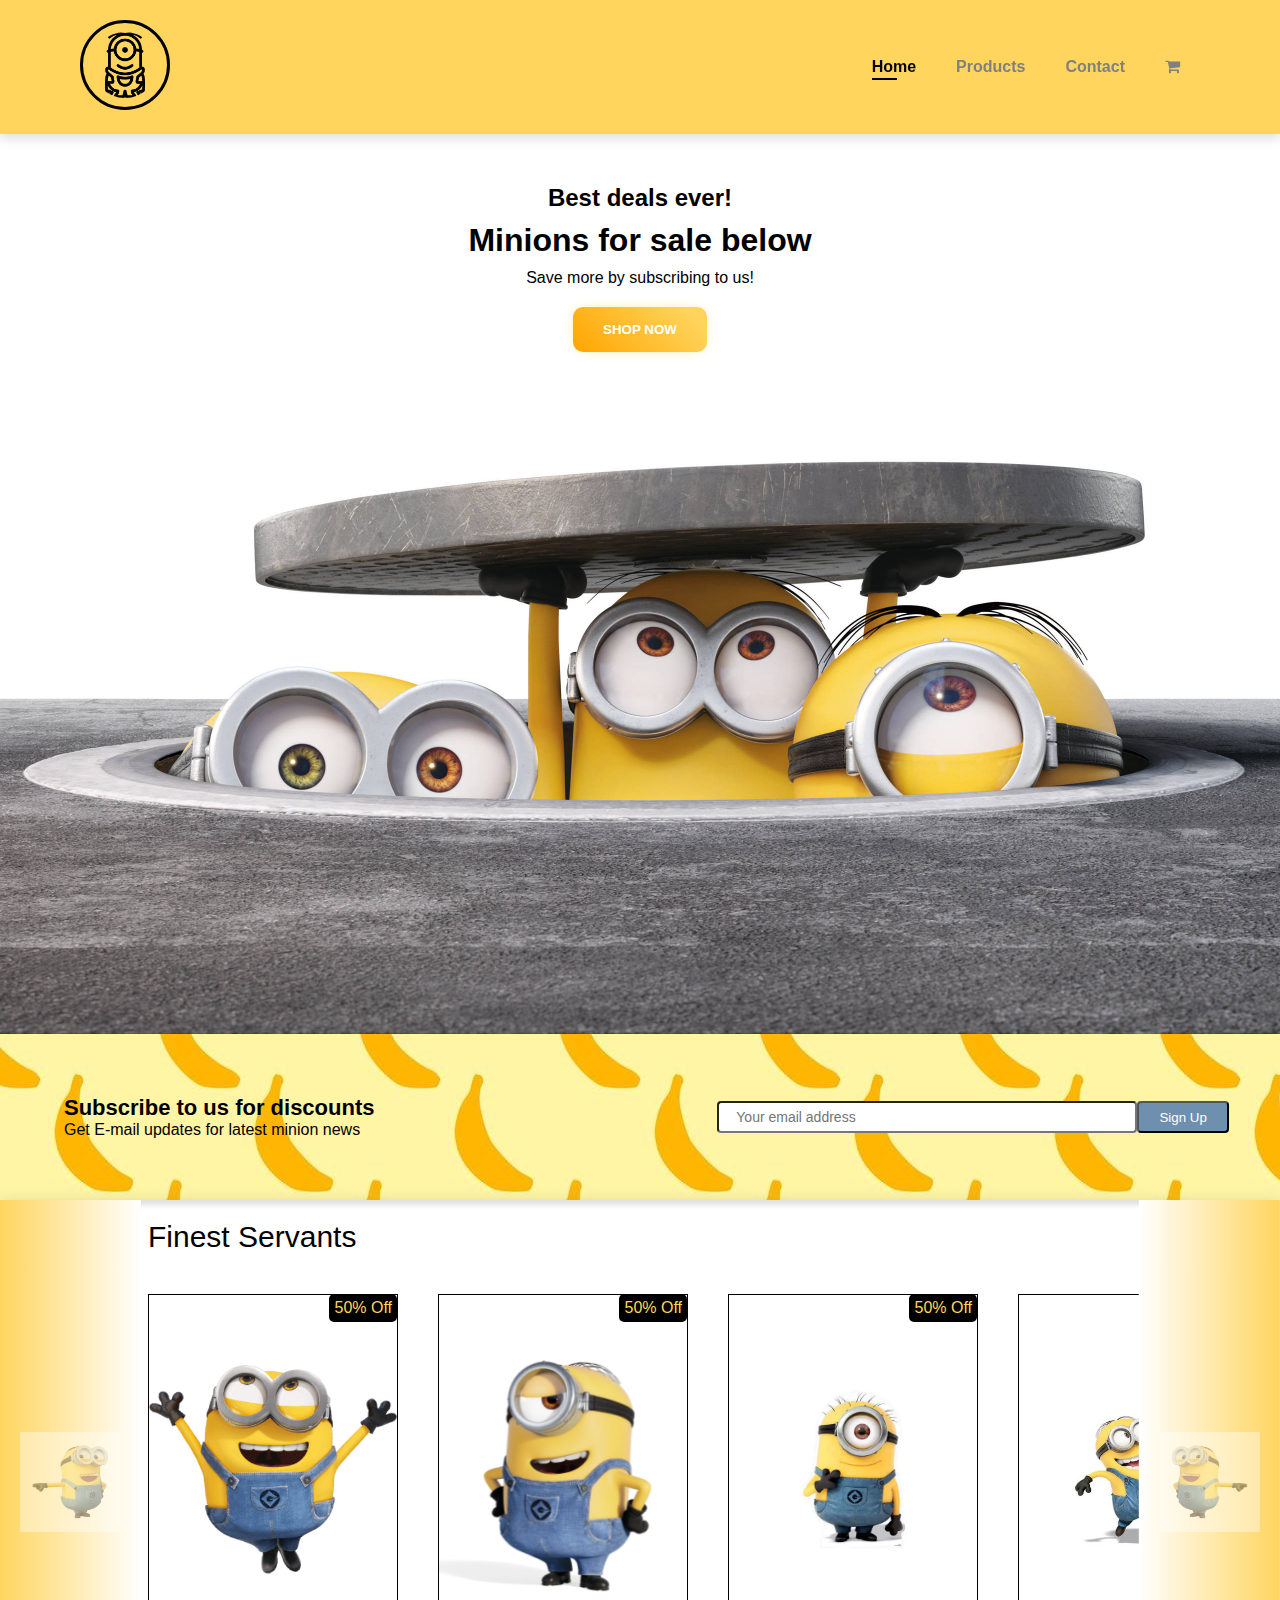
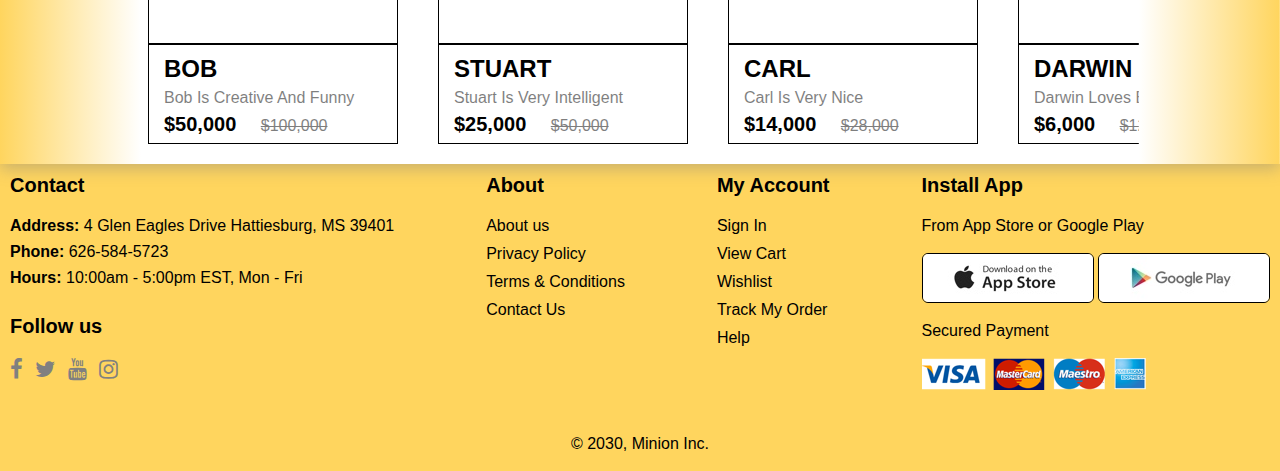
==== index.html @ 0af652bc "add files" ====
<!DOCTYPE html>
<html lang="en">
<head>
    <meta charset="UTF-8">
    <meta http-equiv="X-UA-Compatible" content="IE=edge">
    <meta name="viewport" content="width=device-width, initial-scale=1.0">
    <title>Ecommerce</title>
    <link href="style.css" rel="stylesheet"></link>
    <link rel="stylesheet" href="https://cdnjs.cloudflare.com/ajax/libs/font-awesome/4.7.0/css/font-awesome.min.css">
</head>
<body>
    <header id="header">
        <a href="index.html"><img src="images/logo.png" class="logo" alt="minion logo"></a>
        <nav>
            <ul id="navbar">
                <li><a class="active" href="index.html">Home</a></li>
                <li><a href="products.html">Products</a></li>
                <li><a href="contact.html">Contact</a></li>
                <li id="lg-bag"><a href="cart.html"><i class="fa fa-shopping-cart"></i></a></li>
                <a href="#" id="close"><i class="fa fa-times"></i></a>
            </ul>
        </nav>
        <div id="mobile">
            <a href="cart.html"><i class="fa fa-shopping-cart"></i></a>
            <i id="bar" class="fa fa-outdent"></i>
        </div>
    </header>
    <main id="hero">
        <h2>Best deals ever!</h2>
        <h1>Minions for sale below</h1>
        <p>Save more by subscribing to us!</p>
        <form action="products.html"><button class="Shop" role="button">Shop Now</button></form>
    </main>
    <section id="subscribe">
        <article class="subtext">
            <h4>Subscribe to us for discounts</h4>
            <p>Get E-mail updates for latest minion news</p>
        </article>
        <div class="form">
            <input type="text" placeholder="Your email address">
            <button class="signup">Sign Up</button>
        </div>
    </section>
    <section id="slider">
        <h2 class="product-category">Finest Servants</h2>
        <button class="pre-btn"><img src="images/characters/minion-Point.jpeg" alt="minion pointing"></button>
        <button class="nxt-btn"><img src="images/characters/minion-Point.jpeg" alt="minion pointing"></button>
        <div class="product-container">
            <div class="product-card">
                <div class="product-image">
                    <span class="discount-tag">50% off</span>
                    <img src="images/characters/Bob.webp" class="product-pic" alt="bob">
                    <button class="card-btn">add to cart</button>
                </div>
                <div class="product-info">
                    <h2 class="product-brand">Bob</h2>
                    <p class="product-description">Bob is creative and funny</p>
                    <span class="price">$50,000</span>
                    <span class="actual-price">$100,000</span>
                </div>
            </div>
            <div class="product-card">
                <div class="product-image">
                    <span class="discount-tag">50% off</span>
                    <img src="images/characters/stuart.webp" class="product-pic" alt="stuart">
                    <button class="card-btn">add to cart</button>
                </div>
                <div class="product-info">
                    <h2 class="product-brand">Stuart</h2>
                    <p class="product-description">Stuart is very intelligent</p>
                    <span class="price">$25,000</span>
                    <span class="actual-price">$50,000</span>
                </div>
            </div>
            <div class="product-card">
                <div class="product-image">
                    <span class="discount-tag">50% off</span>
                    <img src="images/characters/carl.webp" class="product-pic" alt="carl">
                    <button class="card-btn">add to cart</button>
                </div>
                <div class="product-info">
                    <h2 class="product-brand">Carl</h2>
                    <p class="product-description">Carl is very nice</p>
                    <span class="price">$14,000</span>
                    <span class="actual-price">$28,000</span>
                </div>
            </div>
            <div class="product-card">
                <div class="product-image">
                    <span class="discount-tag">50% off</span>
                    <img src="images/characters/Darwin.webp" class="product-pic" alt="darwin">
                    <button class="card-btn">add to cart</button>
                </div>
                <div class="product-info">
                    <h2 class="product-brand">Darwin</h2>
                    <p class="product-description">Darwin loves bananas</p>
                    <span class="price">$6,000</span>
                    <span class="actual-price">$12,000</span>
                </div>
            </div>
            <div class="product-card">
                <div class="product-image">
                    <span class="discount-tag">50% off</span>
                    <img src="images/characters/Dave.webp" class="product-pic" alt="dave">
                    <button class="card-btn">add to cart</button>
                </div>
                <div class="product-info">
                    <h2 class="product-brand">Dave</h2>
                    <p class="product-description">Dave gets the ladies</p>
                    <span class="price">$2,000</span>
                    <span class="actual-price">$4,000</span>
                </div>
            </div>
            <div class="product-card">
                <div class="product-image">
                    <span class="discount-tag">50% off</span>
                    <img src="images/characters/Jerry.webq.webp" class="product-pic" alt="jerry">
                    <button class="card-btn">add to cart</button>
                </div>
                <div class="product-info">
                    <h2 class="product-brand">Jerry</h2>
                    <p class="product-description">Jerry is reliable</p>
                    <span class="price">$12,000</span>
                    <span class="actual-price">$24,000</span>
                </div>
            </div>
            <div class="product-card">
                <div class="product-image">
                    <span class="discount-tag">50% off</span>
                    <img src="images/characters/John.webp" class="product-pic" alt="john">
                    <button class="card-btn">add to cart</button>
                </div>
                <div class="product-info">
                    <h2 class="product-brand">John</h2>
                    <p class="product-description">best refferee</p>
                    <span class="price">$15,000</span>
                    <span class="actual-price">$30,000</span>
                </div>
            </div>
            <div class="product-card">
                <div class="product-image">
                    <span class="discount-tag">50% off</span>
                    <img src="images/characters/Kevin.webp" class="product-pic" alt="kevin">
                    <button class="card-btn">add to cart</button>
                </div>
                <div class="product-info">
                    <h2 class="product-brand">Kevin</h2>
                    <p class="product-description">the strongest minion</p>
                    <span class="price">$30,000</span>
                    <span class="actual-price">$60,000</span>
                </div>
            </div>
            <div class="product-card">
                <div class="product-image">
                    <span class="discount-tag">50% off</span>
                    <img src="images/characters/Paul.webp" class="product-pic" alt="paul">
                    <button class="card-btn">add to cart</button>
                </div>
                <div class="product-info">
                    <h2 class="product-brand">Paul</h2>
                    <p class="product-description">Paul makes weapons</p>
                    <span class="price">$400,000</span>
                    <span class="actual-price">$800,000</span>
                </div>
            </div>
        </div>
    </section>   
    <footer>
        <article class="col">
            <h4>Contact</h4>
            <p><strong>Address:</strong> 4 Glen Eagles Drive Hattiesburg, MS 39401</p>
            <p><strong>Phone:</strong> 626-584-5723</p>
            <p><strong>Hours:</strong> 10:00am - 5:00pm EST, Mon - Fri</p>
            <div class="follow">
                <h4>Follow us</h4>
                <div class="icon">
                    <a href="https://www.facebook.com" class="fa fa-facebook"></a>
                    <a href="https://twitter.com/" class="fa fa-twitter"></a>
                    <a href="https://www.youtube.com/watch?v=dQw4w9WgXcQ" class="fa fa-youtube"></a>
                    <a href="https://www.instagram.com/" class="fa fa-instagram"></a>
                </div>
            </div>
        </article>
        <article class="col">
            <h4>About</h4>
            <a href="#">About us</a>
            <a href="#">Privacy Policy</a>
            <a href="#">Terms & Conditions</a>
            <a href="#">Contact Us</a>
        </article>
        <article class="col">
            <h4>My Account</h4>
            <a href="#">Sign In</a>
            <a href="#">View Cart</a>
            <a href="#">Wishlist</a>
            <a href="#">Track My Order</a>
            <a href="#">Help</a>
        </article>
        <article class="col install">
            <h4>Install App</h4>
            <p>From App Store or Google Play</p>
            <div class="row">
                <img src="images/pay/app.jpg" alt="app">
                <img src="images/pay/play.jpg" alt="play">
            </div>
            <p>Secured Payment</p>
            <img src="images/pay/pay.png" alt="payments">
        </article>
        <artcle class="copyright">
            <p>© 2030, Minion Inc. </p>
        </artcle>
    </footer>
    <script src="app.js"></script>
</body>
</html>
---- style.css ----
*{
    margin: 0;
    padding: 0;
    box-sizing: border-box;
    font-family: sans-serif;
}

/* header start */
#header {
    display: flex; /* changes the links*/
    align-items: center;
    justify-content: space-between; /*put the links to the right side*/
    padding: 20px 80px;
    background: #FFD55E; 
    box-shadow: 0 5px 10px rgba(128, 128, 128, 0.234);
/*next four lines would keep the nav bar on top always*/
    z-index: 999;
    position: sticky;
    top: 0;
    left: 0;
}

#navbar {
    display: flex; /*changed the links to go horizontal instead of veritcle*/
    align-items: center;
    justify-content: center;
}
#navbar li {
    list-style: none; /*removes the dots for the list*/
    padding: 0 20px;
    position: relative;
}
#navbar li a {
    text-decoration: none; /*removes the underline*/
    font-size: 16px;
    font-weight: 600; /*changes the thickness*/
    color: gray; /*change the color of links to black*/
    transition: 0.3s ease; /* when hovering the links, a short transition ahppens*/
}
#navbar li a:hover,
#navbar li a.active {
    color: black;
}

/*the line under the links*/
#navbar li a.active::after,
#navbar li a:hover::after { /*creating this would give the hover for other links*/
    content: "";
    width: 30%; /*gives the line the width*/
    background: black;
    height: 2px; 
    bottom: -4px; /* moves the underline below the link*/
    left: 20px; /*moves the underline left to right deoending on px*/
    position: absolute;
}

#mobile{ /*this is for the responsive icons to disappear*/
    display: none;
    align-items: center;
}

#close { /*have the x mark*/
    display: none;
}

.logo {
    width: 10vh;
    height: 10vh;
    border: 3px solid black;
    padding: 1vh;
    border-radius: 50%;

}


/*home Page*/
#hero {
    background-image: url("../images/backgrounds/manholeMinion.jpg");
    height: 100vh;
    width: 100%;
    background-size: cover;
    background-position: center;
    display: flex;
    flex-direction: column;
    align-items: center; /*changes the length of the words*/
}

#hero h2{
    padding: 50px 0 10px 0;
}
#hero h1{
    padding: 0 0 10px 0;
}
#hero p{
    padding: 0 0 10px 0;
}

/*button on home page*/
.Shop {
    margin: 10px;
    padding: 15px 30px; /*changes the size of button*/
    text-align: center;
    text-transform: uppercase;
    transition: 0.5s;
    background-size: 200%;
    color: white; /*text color*/
    border-radius: 10px; /*changes the corners of button*/
    display: block;
    border: 1px;
    font-weight: 900;
    box-shadow: 0px 0px 14px -5px #FFD55E;/*creates a shadow around the button*/
    background-image: linear-gradient(45deg, orange 0%, #FFD55E 51%,orange 100%); /*have it to go to 45 degrees and have 3 different colors considering their position*/
    cursor: pointer;
    user-select: none;
    -webkit-user-select: none;
    touch-action: manipulation; /*Enables zoom interactions*/

}
.Shop:hover{
    background-position: right center;/*changes the direction*/
    color: #fff;
    text-decoration: none;
}
.Shop:active{
    transform: scale(0.95); /*changes the size when clicked*/
}

/*slider*/

#slider{ /*creates space around the section*/
position: relative;
overflow: hidden;
padding: 20px;
box-shadow: 0 5px 15px rgba(128, 128, 128, 0.417);

}

.product-category{ /*Best selling*/
    padding: 0 10vw;
    font-size: 30px;
    font-weight: 500;
    margin-bottom: 40px;
    text-transform: capitalize;
}

.product-container{ /*the container for the cards*/
    padding: 0 10vw;
    display: flex;
    overflow-x: auto;
    scroll-behavior: smooth;
}

.product-container::-webkit-scrollbar {
    display: none; /*this is the scroll bar that scrolls through the containers*/

}

.product-card{
    flex: 0 0 auto; /*gave a flex box to give images their size*/
    width: 250px;
    height: 450px;
    margin-right: 40px; /*adds space between cards*/
}

.product-image{
    position: relative;
    overflow: hidden;
    height: 350px;
    width: 100%;
}


.product-pic{ /*this is the picture inside the card*/
    width: 100%;
    height: 100%;
    object-fit: contain;
    border: 1px solid black;
}


.discount-tag{
    position: absolute;
    background: black;
    padding: 5px;
    border-radius: 5px;
    color: #FFD55E;
    right: 1px;
    text-transform: capitalize;
}

.card-btn {  /*add to wishlist button*/
    position: absolute;
    bottom: 10px;
    left: 50%;
    transform: translateX(-50%); /*merges to the left*/
    padding: 10px; /*adds space to the button*/
    width: 90%; /*makes sure that this doesn't fill the card from left to right*/
    text-transform: capitalize;
    border: none; /*this line and the next one deletes the lines from the button*/
    outline: none;
    background-color: grey;
    border-radius: 5px;
    transition: 0.5s;
    cursor: pointer;
    opacity: 0;
}

.product-card:hover .card-btn {
    opacity: 1; /*when hovering the card, the button "add to wishlist" appears*/
}

.card-btn:hover { /*when hovering over the button, it changes color*/
    background: black;
    color: #FFD55E;
}

.product-info { /*the name, description, and price adjustments*/
    width: 100%;
    height: 100px;
    padding-top: 10px;
    padding-left: 15px;/*gives space to the left, which shifts the texts to the right*/
    border: 1px solid black;

}
.product-brand { /*the title of each character*/
    text-transform: uppercase;
}

.product-description { /*the description of each character*/
    width: 100%;
    height: 20px;
    line-height: 20px;
    overflow: hidden;
    opacity: 0.5; /*gives the grey color for the text */
    text-transform: capitalize;
    margin: 5px 0;
}

.price{ /*the price after the discount*/
    font-weight: 900;
    font-size: 20px;
}

.actual-price{ /*the actual price for the character*/
    margin-left: 20px;
    opacity: 0.5;
    text-decoration: line-through; /*gives the line through the text*/
}



.nxt-btn,
.pre-btn{
    border: none;
    width: 11vw;
    height: 100%;
    position: absolute;
    top: 0;
    display: flex;
    justify-content: center;
    align-items: center;
    background: linear-gradient(90deg, #FFD55E 0%, white 100%);
    cursor: pointer;
    z-index: 9;
}

.pre-btn{
    left: 0;
}
.nxt-btn{
    right: 0;
    transform: scaleX(-1);

}

.pre-btn img,
.nxt-btn img{ /* changes the color and size of button images*/
    opacity: 0.4;
    height: 100px;
    width: 100px;
}

.pre-btn:hover img,
.nxt-btn:hover img{ /*when hovering the button, the button appears with color and has a transition*/
    opacity: 1;
    transition: 0.4s;
}

/*Subscribe*/

#subscribe {
    display: flex;
    justify-content: space-between;
    flex-wrap: wrap;
    align-items: center;
    background-image: url("images/backgrounds/banna.jpeg");
    height: 13vw;
    box-shadow: 0 5px 5px rgba(128, 128, 128, 0.234);
}
.subtext{
    margin-left: 5vw;
}
.subtext h4 {
    font-size: 22px;
    font-weight: 700;
    color: black;
}
#subscribe input{
    height: 2rem;
    padding: 0 1.25em;
    font-size: 14px;
    width: 100%;
    border-radius: 4px;
    outline: none;
}
.signup{
    height: 2rem;
    padding: 0 1.50em;
    border-radius: 4px;
    background-color: #6F8FAF;
    color: white;
    white-space: nowrap; /*makes "sign up" into one line*/
}
.form{
    display: flex;
    width: 40%;
    margin-right: 4vw;
}

/*footer*/

footer { /*gives the footer flexbox and space-between*/
    display: flex;
    flex-wrap: wrap;
    justify-content: space-between;
    background-color: #FFD55E;
    padding: 10px;
    
}
footer .col { /*the column in the footer*/
    display: flex;
    flex-direction: column;
    align-items: flex-start;
    margin-bottom: 30px;
}
footer h4 { /*changing the titles of each footer titles*/
    font-size: 20px;
    padding-bottom: 20px;
}
footer p { /*gives space between each information*/
    font-size: 16px;
    margin: 0 0 8px 0;
}
footer a { /* gives space and changes the links*/
    font-size: 16px;
    text-decoration: none;
    color: black;
    margin-bottom: 10px; /*gives space between each link*/
}
footer .follow{ /*gives space above to seperate from the contact*/
    margin-top: 20px;
}
footer .follow a{ /*social media links*/
    color: grey;
    padding-right: 8px; /*gives space between each links*/
    cursor: pointer;
    font-size: 22px;
}
footer .install .row img{ /*gives borders around the app images */
    border: 1px solid black;
    border-radius: 6px;
}
footer .install img{ /*gives space in the install app column*/
    margin: 10px 0 15px 0;
}
footer .col a:hover{ /*when hovering over footer links, it would change it to lightblue*/
    color: #6F8FAF;
}
footer .copyright {
    width: 100%;
    text-align: center;
}
/*-----------------------------------------*/
/*Products Page*/
.products{
    display: grid;
    grid-template-columns: repeat(auto-fit, minmax(350px, auto));
    grid-gap: 50px;
    margin: 50px auto;
    padding: 20px;
}
.product{
    padding: 10px;
    border: 1px solid black;
    border-radius: 10px;
    box-shadow: 0 5px 5px rgba(0, 0, 0, 0.352);
    background-color: #6F8FAF;
}
.products img{
    width: 100%;
    height: 250px;
    display: block;
    border-radius: 5%;
}
.product .title{
    border-bottom: 1px solid black; /*creates a line below the title*/
    text-align: center;
    font-weight: 800;
    padding: 30px 0 20px 0;
}
.product .description{
    text-align: center;
    padding: 0 20px 20px 20px;
}
.product .price{
    text-align: center;
}
.products h4{
    background-color: red;
    top: 15px;
    z-index: 1;
}
/*-------------------------------------*/
/*Contact Page*/
#contact-container{
    position: relative;
    display: flex;
    justify-content: center;
    width: 100%;
    height: 100%;
    padding: 20px 100px;
}
#contact-container::after{
    content: '';
    position: absolute;
    left: 0;
    top: 0;
    width: 100%;
    height: 100%;
    background: url(images/backgrounds/Minions-Despicable-Me-Cute-Yellow-Art-Illustration-ipad-air.jpg);
    background-size: cover;
    z-index: -1;
    filter: blur(3px);
}

.contact-box{
    width: 500px;
    background-color: white;
    position: relative;
    border-radius: 15px;
    box-shadow: 0 0 20px 0 white;
}
.contact-box form{
    margin: 35px;
    flex-wrap: wrap;
    display: flex;
    justify-content: center;
}
.input-field{
    width: 400px;
    height: 40px;
    margin-top: 20px;
    padding-left: 10px;
    padding-right: 10px;
    border-radius: 15px;
    outline: none;
}
.textarea-field{
    height: 150px;
    padding-top: 10px;
}
.contact-button{
    border-radius: 20px;
    padding: 10px;
    margin-top: 18px;
    background-color: red;
    cursor: pointer;
}
.contact-box h4{
    display: flex;
    justify-content: center;
    align-items: center;
    padding-top: 7%;
}
/*-------------------------------------*/
/*MediaQ*/
@media (max-width:820px){
    #navbar { /*creates a nav bar to go to the side*/
        display: flex;
        flex-direction: column;
        align-items: flex-start;
        justify-content: flex-start;
        position: fixed;
        top: 0;
        right: -300px;
        height: 100vh;
        width: 300px;
        background-color: white;
        box-shadow: 0 10px 10px grey;
        padding: 80px 0 0 10px;
        transition: 0.3s;
    }
    #navbar li { /*creates space between the links*/
        margin-bottom: 25px;
    }

    #navbar.active{
        right: 0px;
    }

    #mobile{
        display: flex;
        align-items: center;
    }
    #mobile i{
        color: #1a1a1a;
        font-size: 24px;
        padding-left: 20px;
    }
    #close {
        position: absolute;
        top: 30px;
        left: 30px;
        color: black;
        font-size: 24px;
        display: initial; /*shows the close button when inside a query*/
    }
    #lg-bag {
        display: none;
    }
    #hero {
        height: 70vh;
        padding: 0 80px;
    }
    .product-card { /*changes the width of each card and its smaller*/
        width: 200px;
    }
}
@media (max-width: 477px){
    /*home page*/
    #navbar { /*changes how much space is in the slider for navbar*/
        width: 200px;
    }
    #header {
        padding: 10px 30px; /*creates space in the navbar*/
    }
    #hero {
        padding: 0; /*allows the information in the hero to be centered*/
    }
    #subscribe{
        height: 14vh;
        justify-content: space-around;/*shifts the subscribe infor in the middle*/
    }
    .form{
        width: 60%;
    }
    #subscribe input {
        width: 12rem;
    }
    /*slider*/
    .product-category{
        padding: 0 16vw;
    }
    .pre-btn,
    .nxt-btn{
        width: 70px;
    }
    .pre-btn img,
    .nxt-btn img{
        width: 70px;
    }
    .product-container{
        padding: 0 14vw;
    }
    .product-card{
        margin-right: 10px;
    }
    /*Contact*/
    .contact-box{
        width: 300px;
    }
}
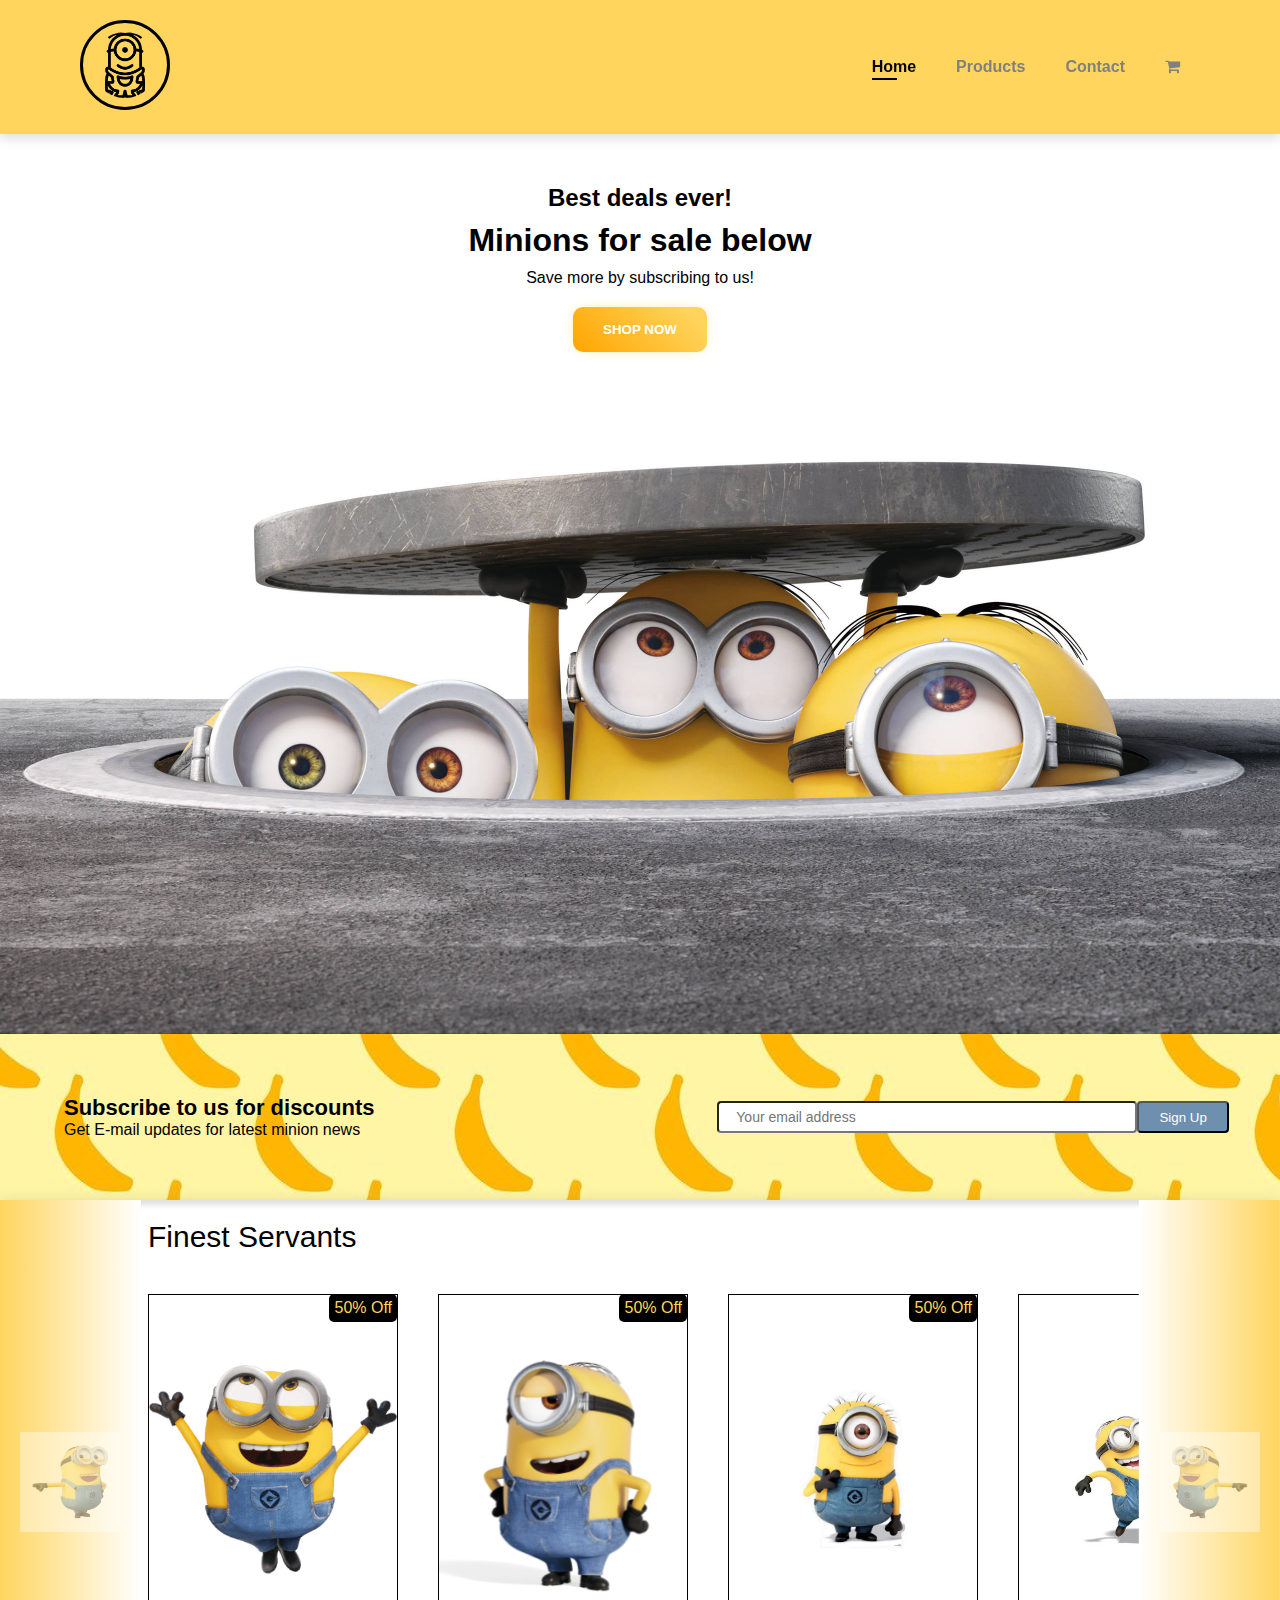
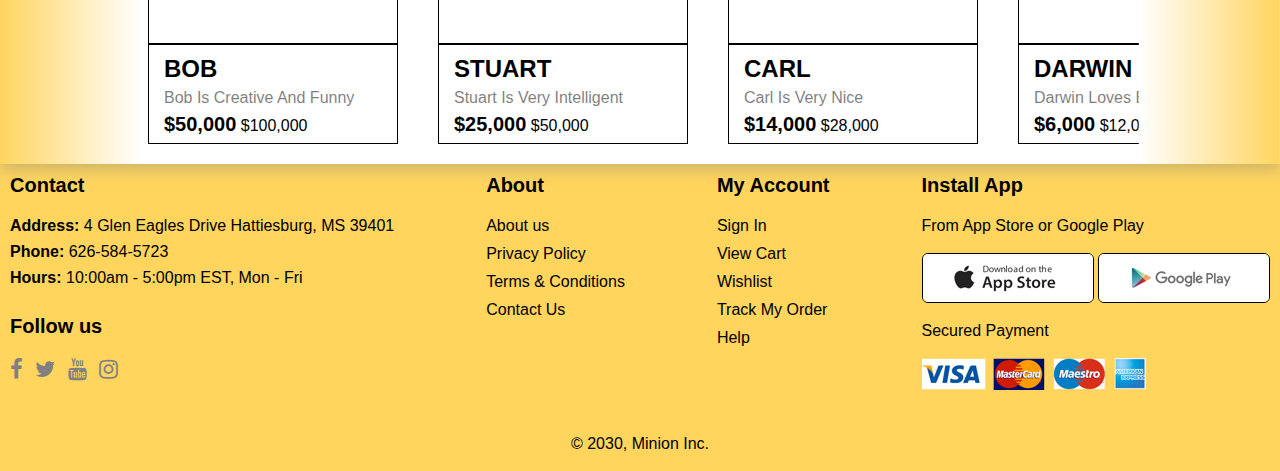
==== commit 86e8d2a2: "fixed partial css" ====
--- a/index.html
+++ b/index.html
@@ -16,14 +16,14 @@
                 <li><a class="active" href="index.html">Home</a></li>
                 <li><a href="products.html">Products</a></li>
                 <li><a href="contact.html">Contact</a></li>
-                <li id="lg-bag"><a href="cart.html"><i class="fa fa-shopping-cart"></i></a></li>
+                <li id="lg-bag"><a href="products.html"><i class="fa fa-shopping-cart"></i></a></li>
                 <a href="#" id="close"><i class="fa fa-times"></i></a>
             </ul>
         </nav>
-        <div id="mobile">
+        <aside id="mobile">
             <a href="cart.html"><i class="fa fa-shopping-cart"></i></a>
             <i id="bar" class="fa fa-outdent"></i>
-        </div>
+        </aside>
     </header>
     <main id="hero">
         <h2>Best deals ever!</h2>
--- a/style.css
+++ b/style.css
@@ -1,486 +1,480 @@
-*{
-    margin: 0;
-    padding: 0;
-    box-sizing: border-box;
-    font-family: sans-serif;
+* {
+  margin: 0;
+  padding: 0;
+  box-sizing: border-box;
+  font-family: sans-serif;
 }
 
 /* header start */
 #header {
-    display: flex; /* changes the links*/
-    align-items: center;
-    justify-content: space-between; /*put the links to the right side*/
-    padding: 20px 80px;
-    background: #FFD55E; 
-    box-shadow: 0 5px 10px rgba(128, 128, 128, 0.234);
+  display: flex; /* changes the links*/
+  align-items: center;
+  justify-content: space-between; /*put the links to the right side*/
+  padding: 20px 80px;
+  background: #FFD55E; 
+  box-shadow: 0 5px 10px rgba(128, 128, 128, 0.234);
 /*next four lines would keep the nav bar on top always*/
-    z-index: 999;
-    position: sticky;
-    top: 0;
-    left: 0;
+  z-index: 999;
+  position: sticky;
+  top: 0;
+  left: 0;
 }
 
 #navbar {
-    display: flex; /*changed the links to go horizontal instead of veritcle*/
-    align-items: center;
-    justify-content: center;
+  display: flex; /*changed the links to go horizontal instead of veritcle*/
+  align-items: center;
+  justify-content: center;
 }
 #navbar li {
-    list-style: none; /*removes the dots for the list*/
-    padding: 0 20px;
-    position: relative;
+  list-style: none; /*removes the dots for the list*/
+  padding: 0 20px;
+  position: relative;
 }
 #navbar li a {
-    text-decoration: none; /*removes the underline*/
-    font-size: 16px;
-    font-weight: 600; /*changes the thickness*/
-    color: gray; /*change the color of links to black*/
-    transition: 0.3s ease; /* when hovering the links, a short transition ahppens*/
+  text-decoration: none; /*removes the underline*/
+  font-size: 16px;
+  font-weight: 600; /*changes the thickness*/
+  color: gray; /*change the color of links to black*/
+  transition: 0.3s ease; /* when hovering the links, a short transition ahppens*/
 }
 #navbar li a:hover,
 #navbar li a.active {
-    color: black;
+  color: black;
 }
 
 /*the line under the links*/
 #navbar li a.active::after,
 #navbar li a:hover::after { /*creating this would give the hover for other links*/
-    content: "";
-    width: 30%; /*gives the line the width*/
-    background: black;
-    height: 2px; 
-    bottom: -4px; /* moves the underline below the link*/
-    left: 20px; /*moves the underline left to right deoending on px*/
-    position: absolute;
+  content: "";
+  width: 30%; /*gives the line the width*/
+  background: black;
+  height: 2px; 
+  bottom: -4px; /* moves the underline below the link*/
+  left: 20px; /*moves the underline left to right deoending on px*/
+  position: absolute;
 }
 
 #mobile{ /*this is for the responsive icons to disappear*/
-    display: none;
-    align-items: center;
+  display: none;
+  align-items: center;
 }
 
 #close { /*have the x mark*/
-    display: none;
+  display: none;
 }
 
 .logo {
-    width: 10vh;
-    height: 10vh;
-    border: 3px solid black;
-    padding: 1vh;
-    border-radius: 50%;
-
+width: 10vh;
+height: 10vh;
+border: 3px solid black;
+padding: 1vh;
+border-radius: 50%;
 }
 
 
 /*home Page*/
 #hero {
-    background-image: url("../images/backgrounds/manholeMinion.jpg");
-    height: 100vh;
-    width: 100%;
-    background-size: cover;
-    background-position: center;
-    display: flex;
-    flex-direction: column;
-    align-items: center; /*changes the length of the words*/
+  background-image: url("../images/backgrounds/manholeMinion.jpg");
+  height: 100vh;
+  width: 100%;
+  background-size: cover;
+  background-position: center;
+  display: flex;
+  flex-direction: column;
+  align-items: center; /*changes the length of the words*/
 }
 
 #hero h2{
-    padding: 50px 0 10px 0;
+  padding: 50px 0 10px 0;
 }
 #hero h1{
-    padding: 0 0 10px 0;
+  padding: 0 0 10px 0;
 }
 #hero p{
-    padding: 0 0 10px 0;
+  padding: 0 0 10px 0;
 }
 
 /*button on home page*/
 .Shop {
-    margin: 10px;
-    padding: 15px 30px; /*changes the size of button*/
-    text-align: center;
-    text-transform: uppercase;
-    transition: 0.5s;
-    background-size: 200%;
-    color: white; /*text color*/
-    border-radius: 10px; /*changes the corners of button*/
-    display: block;
-    border: 1px;
-    font-weight: 900;
-    box-shadow: 0px 0px 14px -5px #FFD55E;/*creates a shadow around the button*/
-    background-image: linear-gradient(45deg, orange 0%, #FFD55E 51%,orange 100%); /*have it to go to 45 degrees and have 3 different colors considering their position*/
-    cursor: pointer;
-    user-select: none;
-    -webkit-user-select: none;
-    touch-action: manipulation; /*Enables zoom interactions*/
-
+  margin: 10px;
+  padding: 15px 30px; /*changes the size of button*/
+  text-align: center;
+  text-transform: uppercase;
+  transition: 0.5s;
+  background-size: 200%;
+  color: white; /*text color*/
+  border-radius: 10px; /*changes the corners of button*/
+  display: block;
+  border: 1px;
+  font-weight: 900;
+  box-shadow: 0px 0px 14px -5px #FFD55E;/*creates a shadow around the button*/
+  background-image: linear-gradient(45deg, orange 0%, #FFD55E 51%,orange 100%); /*have it to go to 45 degrees and have 3 different colors considering their position*/
+  cursor: pointer;
+  user-select: none;
+  -webkit-user-select: none;
+  touch-action: manipulation; /*Enables zoom interactions*/
 }
 .Shop:hover{
-    background-position: right center;/*changes the direction*/
-    color: #fff;
-    text-decoration: none;
+  background-position: right center;/*changes the direction*/
+  color: #fff;
+  text-decoration: none;
 }
 .Shop:active{
-    transform: scale(0.95); /*changes the size when clicked*/
+  transform: scale(0.95); /*changes the size when clicked*/
 }
 
 /*slider*/
 
 #slider{ /*creates space around the section*/
-position: relative;
-overflow: hidden;
-padding: 20px;
-box-shadow: 0 5px 15px rgba(128, 128, 128, 0.417);
-
+  position: relative;
+  overflow: hidden;
+  padding: 20px;
+  box-shadow: 0 5px 15px rgba(128, 128, 128, 0.417);
 }
 
 .product-category{ /*Best selling*/
-    padding: 0 10vw;
-    font-size: 30px;
-    font-weight: 500;
-    margin-bottom: 40px;
-    text-transform: capitalize;
+  padding: 0 10vw;
+  font-size: 30px;
+  font-weight: 500;
+  margin-bottom: 40px;
+  text-transform: capitalize;
 }
 
 .product-container{ /*the container for the cards*/
-    padding: 0 10vw;
-    display: flex;
-    overflow-x: auto;
-    scroll-behavior: smooth;
+  padding: 0 10vw;
+  display: flex;
+  overflow-x: auto;
+  scroll-behavior: smooth;
 }
 
 .product-container::-webkit-scrollbar {
-    display: none; /*this is the scroll bar that scrolls through the containers*/
+  display: none; /*this is the scroll bar that scrolls through the containers*/
 
 }
 
 .product-card{
-    flex: 0 0 auto; /*gave a flex box to give images their size*/
-    width: 250px;
-    height: 450px;
-    margin-right: 40px; /*adds space between cards*/
+  flex: 0 0 auto; /*gave a flex box to give images their size*/
+  width: 250px;
+  height: 450px;
+  margin-right: 40px; /*adds space between cards*/
 }
 
 .product-image{
-    position: relative;
-    overflow: hidden;
-    height: 350px;
-    width: 100%;
+  position: relative;
+  overflow: hidden;
+  height: 350px;
+  width: 100%;
 }
 
 
 .product-pic{ /*this is the picture inside the card*/
-    width: 100%;
-    height: 100%;
-    object-fit: contain;
-    border: 1px solid black;
+  width: 100%;
+  height: 100%;
+  object-fit: contain;
+  border: 1px solid black;
 }
 
 
 .discount-tag{
-    position: absolute;
-    background: black;
-    padding: 5px;
-    border-radius: 5px;
-    color: #FFD55E;
-    right: 1px;
-    text-transform: capitalize;
+  position: absolute;
+  background: black;
+  padding: 5px;
+  border-radius: 5px;
+  color: #FFD55E;
+  right: 1px;
+  text-transform: capitalize;
 }
 
 .card-btn {  /*add to wishlist button*/
-    position: absolute;
-    bottom: 10px;
-    left: 50%;
-    transform: translateX(-50%); /*merges to the left*/
-    padding: 10px; /*adds space to the button*/
-    width: 90%; /*makes sure that this doesn't fill the card from left to right*/
-    text-transform: capitalize;
-    border: none; /*this line and the next one deletes the lines from the button*/
-    outline: none;
-    background-color: grey;
-    border-radius: 5px;
-    transition: 0.5s;
-    cursor: pointer;
-    opacity: 0;
+  position: absolute;
+  bottom: 10px;
+  left: 50%;
+  transform: translateX(-50%); /*merges to the left*/
+  padding: 10px; /*adds space to the button*/
+  width: 90%; /*makes sure that this doesn't fill the card from left to right*/
+  text-transform: capitalize;
+  border: none; /*this line and the next one deletes the lines from the button*/
+  outline: none;
+  background-color: grey;
+  border-radius: 5px;
+  transition: 0.5s;
+  cursor: pointer;
+  opacity: 0;
 }
 
 .product-card:hover .card-btn {
-    opacity: 1; /*when hovering the card, the button "add to wishlist" appears*/
+  opacity: 1; /*when hovering the card, the button "add to wishlist" appears*/
 }
 
 .card-btn:hover { /*when hovering over the button, it changes color*/
-    background: black;
-    color: #FFD55E;
+  background: black;
+  color: #FFD55E;
 }
 
 .product-info { /*the name, description, and price adjustments*/
-    width: 100%;
-    height: 100px;
-    padding-top: 10px;
-    padding-left: 15px;/*gives space to the left, which shifts the texts to the right*/
-    border: 1px solid black;
-
+  width: 100%;
+  height: 100px;
+  padding-top: 10px;
+  padding-left: 15px;/*gives space to the left, which shifts the texts to the right*/
+  border: 1px solid black;
 }
 .product-brand { /*the title of each character*/
-    text-transform: uppercase;
+  text-transform: uppercase;
 }
 
 .product-description { /*the description of each character*/
-    width: 100%;
-    height: 20px;
-    line-height: 20px;
-    overflow: hidden;
-    opacity: 0.5; /*gives the grey color for the text */
-    text-transform: capitalize;
-    margin: 5px 0;
+  width: 100%;
+  height: 20px;
+  line-height: 20px;
+  overflow: hidden;
+  opacity: 0.5; /*gives the grey color for the text */
+  text-transform: capitalize;
+  margin: 5px 0;
 }
 
 .price{ /*the price after the discount*/
-    font-weight: 900;
-    font-size: 20px;
-}
-
-.actual-price{ /*the actual price for the character*/
-    margin-left: 20px;
-    opacity: 0.5;
-    text-decoration: line-through; /*gives the line through the text*/
+  font-weight: 900;
+  font-size: 20px;
+}
+
+.ac  ual-price{ /*the actual price for the character*/
+  margin-left: 20px;
+  opacity: 0.5;
+  text-decoration: line-through; /*gives the line through the text*/
 }
 
 
 
 .nxt-btn,
 .pre-btn{
-    border: none;
-    width: 11vw;
-    height: 100%;
-    position: absolute;
-    top: 0;
-    display: flex;
-    justify-content: center;
-    align-items: center;
-    background: linear-gradient(90deg, #FFD55E 0%, white 100%);
-    cursor: pointer;
-    z-index: 9;
+  border: none;
+  width: 11vw;
+  height: 100%;
+  position: absolute;
+  top: 0;
+  display: flex;
+  justify-content: center;
+  align-items: center;
+  background: linear-gradient(90deg, #FFD55E 0%, white 100%);
+  cursor: pointer;
+  z-index: 9;
 }
 
 .pre-btn{
-    left: 0;
+  left: 0;
 }
 .nxt-btn{
-    right: 0;
-    transform: scaleX(-1);
-
+  right: 0;
+  transform: scaleX(-1);
 }
 
 .pre-btn img,
 .nxt-btn img{ /* changes the color and size of button images*/
-    opacity: 0.4;
-    height: 100px;
-    width: 100px;
+  opacity: 0.4;
+  height: 100px;
+  width: 100px;
 }
 
 .pre-btn:hover img,
 .nxt-btn:hover img{ /*when hovering the button, the button appears with color and has a transition*/
-    opacity: 1;
-    transition: 0.4s;
+  opacity: 1;
+  transition: 0.4s;
 }
 
 /*Subscribe*/
 
 #subscribe {
-    display: flex;
-    justify-content: space-between;
-    flex-wrap: wrap;
-    align-items: center;
-    background-image: url("images/backgrounds/banna.jpeg");
-    height: 13vw;
-    box-shadow: 0 5px 5px rgba(128, 128, 128, 0.234);
+  display: flex;
+  justify-content: space-between;
+  flex-wrap: wrap;
+  align-items: center;
+  background-image: url("images/backgrounds/banna.jpeg");
+  height: 13vw;
+  box-shadow: 0 5px 5px rgba(128, 128, 128, 0.234);
 }
 .subtext{
-    margin-left: 5vw;
+  margin-left: 5vw;
 }
 .subtext h4 {
-    font-size: 22px;
-    font-weight: 700;
-    color: black;
+  font-size: 22px;
+  font-weight: 700;
+  color: black;
 }
 #subscribe input{
-    height: 2rem;
-    padding: 0 1.25em;
-    font-size: 14px;
-    width: 100%;
-    border-radius: 4px;
-    outline: none;
+  height: 2rem;
+  padding: 0 1.25em;
+  font-size: 14px;
+  width: 100%;
+  border-radius: 4px;
+  outline: none;
 }
 .signup{
-    height: 2rem;
-    padding: 0 1.50em;
-    border-radius: 4px;
-    background-color: #6F8FAF;
-    color: white;
-    white-space: nowrap; /*makes "sign up" into one line*/
+  height: 2rem;
+  padding: 0 1.50em;
+  border-radius: 4px;
+  background-color: #6F8FAF;
+  color: white;
+  white-space: nowrap; /*makes "sign up" into one line*/
 }
 .form{
-    display: flex;
-    width: 40%;
-    margin-right: 4vw;
+  display: flex;
+  width: 40%;
+  margin-right: 4vw;
 }
 
 /*footer*/
 
 footer { /*gives the footer flexbox and space-between*/
-    display: flex;
-    flex-wrap: wrap;
-    justify-content: space-between;
-    background-color: #FFD55E;
-    padding: 10px;
-    
+  display: flex;
+  flex-wrap: wrap;
+  justify-content: space-between;
+  background-color: #FFD55E;
+  padding: 10px;
 }
 footer .col { /*the column in the footer*/
-    display: flex;
-    flex-direction: column;
-    align-items: flex-start;
-    margin-bottom: 30px;
+  display: flex;
+  flex-direction: column;
+  align-items: flex-start;
+  margin-bottom: 30px;
 }
 footer h4 { /*changing the titles of each footer titles*/
-    font-size: 20px;
-    padding-bottom: 20px;
+  font-size: 20px;
+  padding-bottom: 20px;
 }
 footer p { /*gives space between each information*/
-    font-size: 16px;
-    margin: 0 0 8px 0;
+  font-size: 16px;
+  margin: 0 0 8px 0;
 }
 footer a { /* gives space and changes the links*/
-    font-size: 16px;
-    text-decoration: none;
-    color: black;
-    margin-bottom: 10px; /*gives space between each link*/
+  font-size: 16px;
+  text-decoration: none;
+  color: black;
+  margin-bottom: 10px; /*gives space between each link*/
 }
 footer .follow{ /*gives space above to seperate from the contact*/
-    margin-top: 20px;
+  margin-top: 20px;
 }
 footer .follow a{ /*social media links*/
-    color: grey;
-    padding-right: 8px; /*gives space between each links*/
-    cursor: pointer;
-    font-size: 22px;
+  color: grey;
+  padding-right: 8px; /*gives space between each links*/
+  cursor: pointer;
+  font-size: 22px;
 }
 footer .install .row img{ /*gives borders around the app images */
-    border: 1px solid black;
-    border-radius: 6px;
+  border: 1px solid black;
+  border-radius: 6px;
 }
 footer .install img{ /*gives space in the install app column*/
-    margin: 10px 0 15px 0;
+  margin: 10px 0 15px 0;
 }
 footer .col a:hover{ /*when hovering over footer links, it would change it to lightblue*/
-    color: #6F8FAF;
+  color: #6F8FAF;
 }
 footer .copyright {
-    width: 100%;
-    text-align: center;
+  width: 100%;
+  text-align: center;
 }
 /*-----------------------------------------*/
 /*Products Page*/
 .products{
-    display: grid;
-    grid-template-columns: repeat(auto-fit, minmax(350px, auto));
-    grid-gap: 50px;
-    margin: 50px auto;
-    padding: 20px;
+  display: grid;
+  grid-template-columns: repeat(auto-fit, minmax(350px, auto));
+  grid-gap: 50px;
+  margin: 50px auto;
+  padding: 20px;
 }
 .product{
-    padding: 10px;
-    border: 1px solid black;
-    border-radius: 10px;
-    box-shadow: 0 5px 5px rgba(0, 0, 0, 0.352);
-    background-color: #6F8FAF;
+  padding: 10px;
+  border: 1px solid black;
+  border-radius: 10px;
+  box-shadow: 0 5px 5px rgba(0, 0, 0, 0.352);
+  background-color: #6F8FAF;
 }
 .products img{
-    width: 100%;
-    height: 250px;
-    display: block;
-    border-radius: 5%;
+  width: 100%;
+  height: 250px;
+  display: block;
+  border-radius: 5%;
 }
 .product .title{
-    border-bottom: 1px solid black; /*creates a line below the title*/
-    text-align: center;
-    font-weight: 800;
-    padding: 30px 0 20px 0;
+  border-bottom: 1px solid black; /*creates a line below the title*/
+  text-align: center;
+  font-weight: 800;
+  padding: 30px 0 20px 0;
 }
 .product .description{
-    text-align: center;
-    padding: 0 20px 20px 20px;
+  text-align: center;
+  padding: 0 20px 20px 20px;
 }
 .product .price{
-    text-align: center;
+  text-align: center;
 }
 .products h4{
-    background-color: red;
-    top: 15px;
-    z-index: 1;
+  background-color: red;
+  top: 15px;
+  z-index: 1;
 }
 /*-------------------------------------*/
 /*Contact Page*/
 #contact-container{
-    position: relative;
-    display: flex;
-    justify-content: center;
-    width: 100%;
-    height: 100%;
-    padding: 20px 100px;
+  position: relative;
+  display: flex;
+  justify-content: center;
+  width: 100%;
+  height: 100%;
+  padding: 20px 100px;
 }
 #contact-container::after{
-    content: '';
-    position: absolute;
-    left: 0;
-    top: 0;
-    width: 100%;
-    height: 100%;
-    background: url(images/backgrounds/Minions-Despicable-Me-Cute-Yellow-Art-Illustration-ipad-air.jpg);
-    background-size: cover;
-    z-index: -1;
-    filter: blur(3px);
+  content: '';
+  position: absolute;
+  left: 0;
+  top: 0;
+  width: 100%;
+  height: 100%;
+  background: url(images/backgrounds/Minions-Despicable-Me-Cute-Yellow-Art-Illustration-ipad-air.jpg);
+  background-size: cover;
+  z-index: -1;
+  filter: blur(3px);
 }
 
 .contact-box{
-    width: 500px;
-    background-color: white;
-    position: relative;
-    border-radius: 15px;
-    box-shadow: 0 0 20px 0 white;
+  width: 500px;
+  background-color: white;
+  position: relative;
+  border-radius: 15px;
+  box-shadow: 0 0 20px 0 white;
 }
 .contact-box form{
-    margin: 35px;
-    flex-wrap: wrap;
-    display: flex;
-    justify-content: center;
+  margin: 35px;
+  flex-wrap: wrap;
+  display: flex;
+  justify-content: center;
 }
 .input-field{
-    width: 400px;
-    height: 40px;
-    margin-top: 20px;
-    padding-left: 10px;
-    padding-right: 10px;
-    border-radius: 15px;
-    outline: none;
+  width: 400px;
+  height: 40px;
+  margin-top: 20px;
+  padding-left: 10px;
+  padding-right: 10px;
+  border-radius: 15px;
+  outline: none;
 }
 .textarea-field{
-    height: 150px;
-    padding-top: 10px;
+  height: 150px;
+  padding-top: 10px;
 }
 .contact-button{
-    border-radius: 20px;
-    padding: 10px;
-    margin-top: 18px;
-    background-color: red;
-    cursor: pointer;
+  border-radius: 20px;
+  padding: 10px;
+  margin-top: 18px;
+  background-color: red;
+  cursor: pointer;
 }
 .contact-box h4{
-    display: flex;
-    justify-content: center;
-    align-items: center;
-    padding-top: 7%;
+  display: flex;
+  justify-content: center;
+  align-items: center;
+  padding-top: 7%;
 }
 /*-------------------------------------*/
 /*MediaQ*/
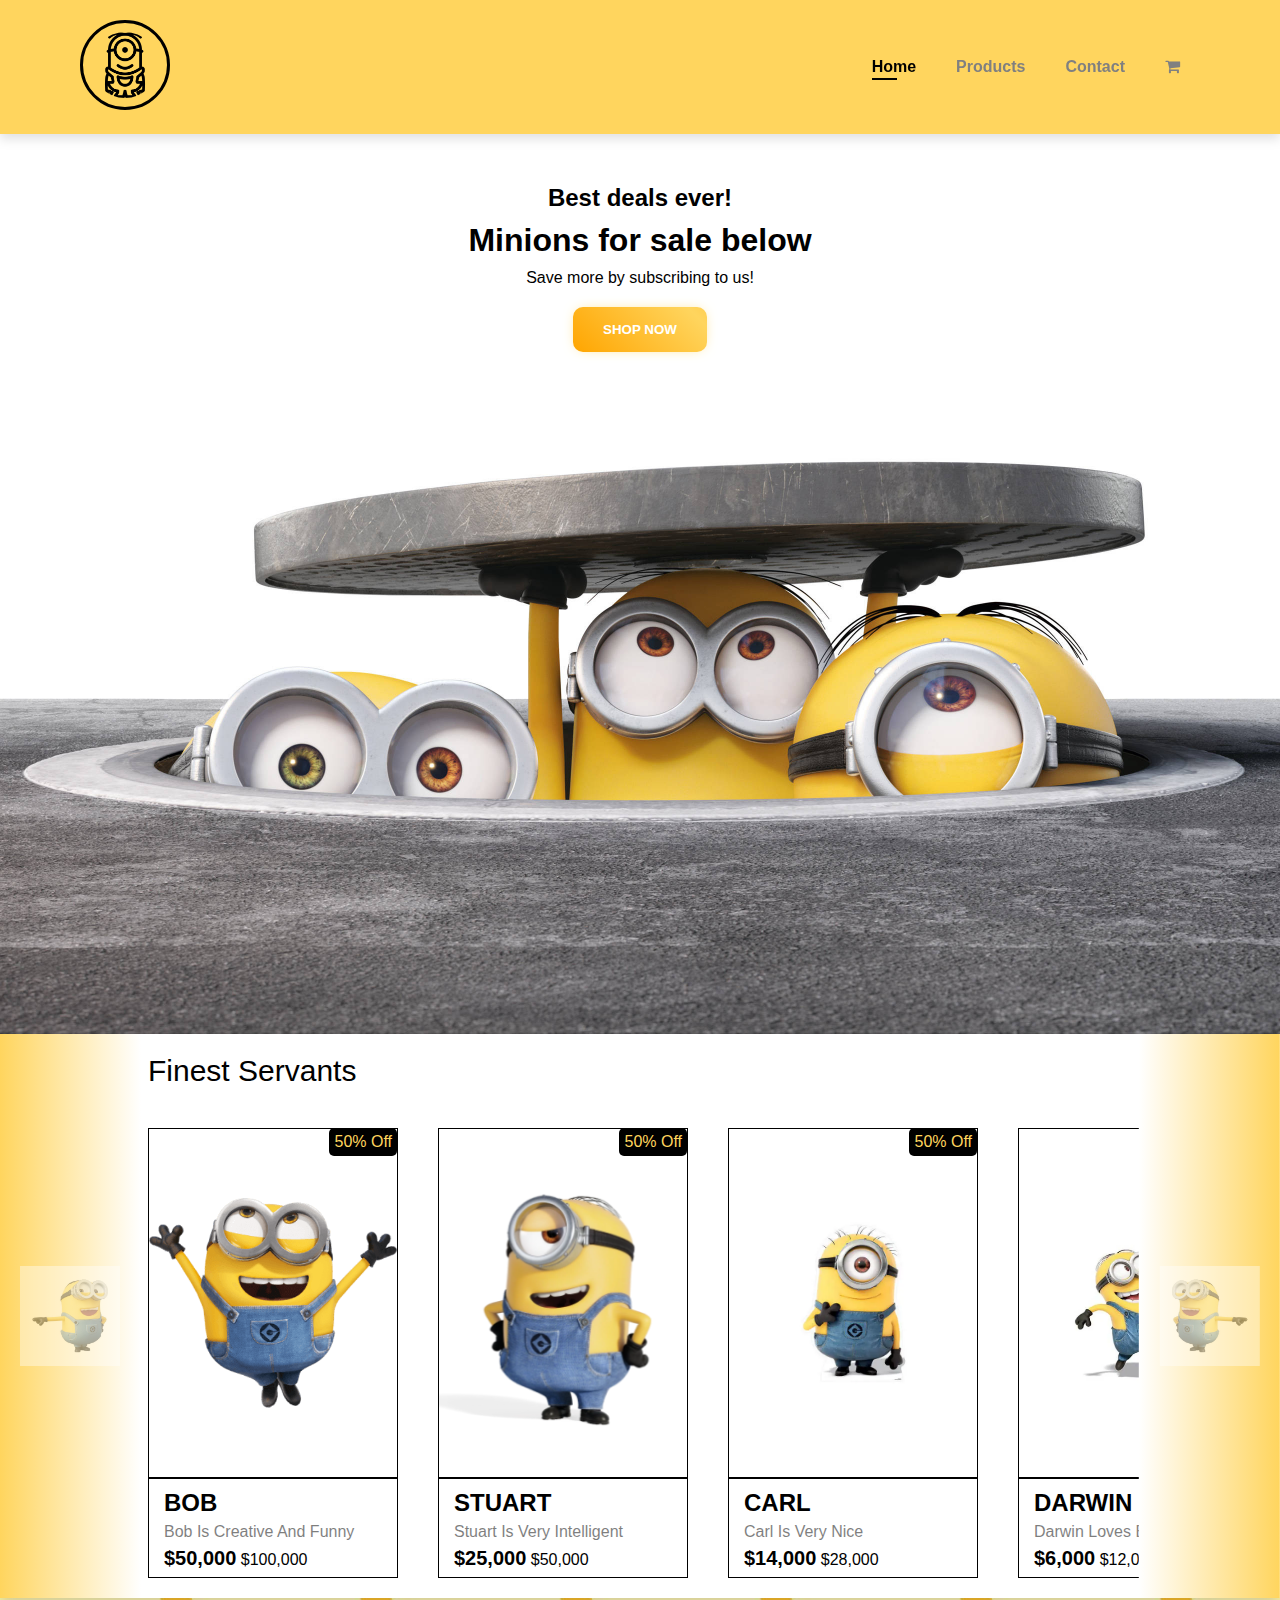
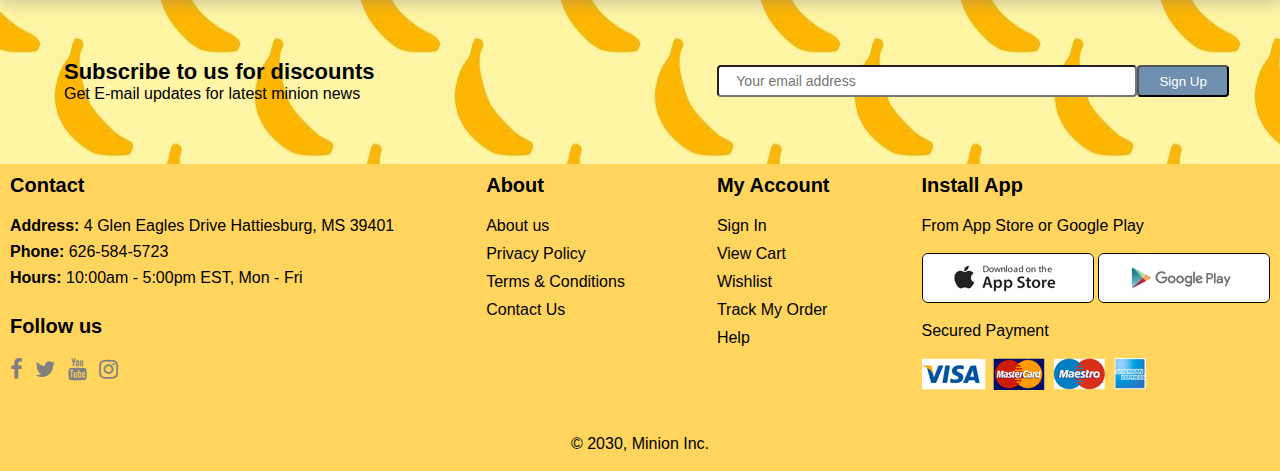
==== commit 0664c283: "fixed some javascript" ====
--- a/index.html
+++ b/index.html
@@ -21,7 +21,7 @@
             </ul>
         </nav>
         <aside id="mobile">
-            <a href="cart.html"><i class="fa fa-shopping-cart"></i></a>
+            <a href="products.html"><i class="fa fa-shopping-cart"></i></a>
             <i id="bar" class="fa fa-outdent"></i>
         </aside>
     </header>
@@ -31,16 +31,6 @@
         <p>Save more by subscribing to us!</p>
         <form action="products.html"><button class="Shop" role="button">Shop Now</button></form>
     </main>
-    <section id="subscribe">
-        <article class="subtext">
-            <h4>Subscribe to us for discounts</h4>
-            <p>Get E-mail updates for latest minion news</p>
-        </article>
-        <div class="form">
-            <input type="text" placeholder="Your email address">
-            <button class="signup">Sign Up</button>
-        </div>
-    </section>
     <section id="slider">
         <h2 class="product-category">Finest Servants</h2>
         <button class="pre-btn"><img src="images/characters/minion-Point.jpeg" alt="minion pointing"></button>
@@ -164,7 +154,17 @@
                 </div>
             </div>
         </div>
-    </section>   
+    </section> 
+    <section id="subscribe">
+        <article class="subtext">
+            <h4>Subscribe to us for discounts</h4>
+            <p>Get E-mail updates for latest minion news</p>
+        </article>
+        <div class="form">
+            <input type="text" placeholder="Your email address">
+            <button class="signup">Sign Up</button>
+        </div>
+    </section>  
     <footer>
         <article class="col">
             <h4>Contact</h4>
--- a/style.css
+++ b/style.css
@@ -7,13 +7,13 @@
 
 /* header start */
 #header {
-  display: flex; /* changes the links*/
+  display: flex; /* changes the links */
   align-items: center;
-  justify-content: space-between; /*put the links to the right side*/
+  justify-content: space-between; /* put the links to the right side */
   padding: 20px 80px;
-  background: #FFD55E; 
+  background: #ffd55e;
   box-shadow: 0 5px 10px rgba(128, 128, 128, 0.234);
-/*next four lines would keep the nav bar on top always*/
+  /* next four lines would keep the nav bar on top always */
   z-index: 999;
   position: sticky;
   top: 0;
@@ -21,45 +21,45 @@
 }
 
 #navbar {
-  display: flex; /*changed the links to go horizontal instead of veritcle*/
+  display: flex; /* changed the links to go horizontal instead of veritcle */
   align-items: center;
   justify-content: center;
 }
 #navbar li {
-  list-style: none; /*removes the dots for the list*/
+  list-style: none; /* removes the dots for the list */
   padding: 0 20px;
   position: relative;
 }
 #navbar li a {
-  text-decoration: none; /*removes the underline*/
+  text-decoration: none; /* removes the underline */
   font-size: 16px;
-  font-weight: 600; /*changes the thickness*/
-  color: gray; /*change the color of links to black*/
-  transition: 0.3s ease; /* when hovering the links, a short transition ahppens*/
+  font-weight: 600; /* changes the thickness */
+  color: gray; /* change the color of links to black */
+  transition: 0.3s ease; /* when hovering the links, a short transition ahppens */
 }
 #navbar li a:hover,
 #navbar li a.active {
   color: black;
 }
 
-/*the line under the links*/
+/* the line under the links */
 #navbar li a.active::after,
-#navbar li a:hover::after { /*creating this would give the hover for other links*/
+#navbar li a:hover::after { /* reating this would give the hover for other links */
   content: "";
-  width: 30%; /*gives the line the width*/
+  width: 30%; /* gives the line the width */
   background: black;
   height: 2px; 
-  bottom: -4px; /* moves the underline below the link*/
-  left: 20px; /*moves the underline left to right deoending on px*/
+  bottom: -4px; /* moves the underline below the link */
+  left: 20px; /* moves the underline left to right deoending on px */
   position: absolute;
 }
 
-#mobile{ /*this is for the responsive icons to disappear*/
+#mobile{ /* this is for the responsive icons to disappear */
   display: none;
   align-items: center;
 }
 
-#close { /*have the x mark*/
+#close { /* have the x mark */
   display: none;
 }
 
@@ -72,7 +72,7 @@
 }
 
 
-/*home Page*/
+/* home Page */
 #hero {
   background-image: url("../images/backgrounds/manholeMinion.jpg");
   height: 100vh;
@@ -81,7 +81,7 @@
   background-position: center;
   display: flex;
   flex-direction: column;
-  align-items: center; /*changes the length of the words*/
+  align-items: center; /* changes the length of the words */
 }
 
 #hero h2{
@@ -94,45 +94,45 @@
   padding: 0 0 10px 0;
 }
 
-/*button on home page*/
+/* button on home page */
 .Shop {
   margin: 10px;
-  padding: 15px 30px; /*changes the size of button*/
+  padding: 15px 30px; /* changes the size of button */
   text-align: center;
   text-transform: uppercase;
   transition: 0.5s;
   background-size: 200%;
-  color: white; /*text color*/
-  border-radius: 10px; /*changes the corners of button*/
+  color: white; /* text color */
+  border-radius: 10px; /* changes the corners of button */
   display: block;
   border: 1px;
   font-weight: 900;
-  box-shadow: 0px 0px 14px -5px #FFD55E;/*creates a shadow around the button*/
-  background-image: linear-gradient(45deg, orange 0%, #FFD55E 51%,orange 100%); /*have it to go to 45 degrees and have 3 different colors considering their position*/
+  box-shadow: 0px 0px 14px -5px #FFD55E;/* creates a shadow around the button */
+  background-image: linear-gradient(45deg, orange 0%, #FFD55E 51%,orange 100%); /* have it to go to 45 degrees and have 3 different colors considering their position */
   cursor: pointer;
   user-select: none;
   -webkit-user-select: none;
-  touch-action: manipulation; /*Enables zoom interactions*/
+  touch-action: manipulation; /* Enables zoom interactions */
 }
 .Shop:hover{
-  background-position: right center;/*changes the direction*/
+  background-position: right center;/* changes the direction */
   color: #fff;
   text-decoration: none;
 }
 .Shop:active{
-  transform: scale(0.95); /*changes the size when clicked*/
-}
-
-/*slider*/
-
-#slider{ /*creates space around the section*/
+  transform: scale(0.95); /* changes the size when clicked */
+}
+
+/* slider */
+
+#slider{ /* creates space around the section */
   position: relative;
   overflow: hidden;
   padding: 20px;
   box-shadow: 0 5px 15px rgba(128, 128, 128, 0.417);
 }
 
-.product-category{ /*Best selling*/
+.product-category{ /* Best selling */
   padding: 0 10vw;
   font-size: 30px;
   font-weight: 500;
@@ -140,7 +140,7 @@
   text-transform: capitalize;
 }
 
-.product-container{ /*the container for the cards*/
+.product-container{ /* the container for the cards */
   padding: 0 10vw;
   display: flex;
   overflow-x: auto;
@@ -148,15 +148,15 @@
 }
 
 .product-container::-webkit-scrollbar {
-  display: none; /*this is the scroll bar that scrolls through the containers*/
+  display: none; /* this is the scroll bar that scrolls through the containers */
 
 }
 
 .product-card{
-  flex: 0 0 auto; /*gave a flex box to give images their size*/
+  flex: 0 0 auto; /* gave a flex box to give images their size */
   width: 250px;
   height: 450px;
-  margin-right: 40px; /*adds space between cards*/
+  margin-right: 40px; /* adds space between cards */
 }
 
 .product-image{
@@ -167,7 +167,7 @@
 }
 
 
-.product-pic{ /*this is the picture inside the card*/
+.product-pic{ /* this is the picture inside the card */
   width: 100%;
   height: 100%;
   object-fit: contain;
@@ -185,15 +185,15 @@
   text-transform: capitalize;
 }
 
-.card-btn {  /*add to wishlist button*/
+.card-btn {  /* add to wishlist button */
   position: absolute;
   bottom: 10px;
   left: 50%;
-  transform: translateX(-50%); /*merges to the left*/
-  padding: 10px; /*adds space to the button*/
-  width: 90%; /*makes sure that this doesn't fill the card from left to right*/
+  transform: translateX(-50%); /* merges to the left */
+  padding: 10px; /* adds space to the button */
+  width: 90%; /* makes sure that this doesn't fill the card from left to right */
   text-transform: capitalize;
-  border: none; /*this line and the next one deletes the lines from the button*/
+  border: none; /* this line and the next one deletes the lines from the button */
   outline: none;
   background-color: grey;
   border-radius: 5px;
@@ -203,44 +203,44 @@
 }
 
 .product-card:hover .card-btn {
-  opacity: 1; /*when hovering the card, the button "add to wishlist" appears*/
-}
-
-.card-btn:hover { /*when hovering over the button, it changes color*/
+  opacity: 1; /* when hovering the card, the button "add to wishlist" appears */
+}
+
+.card-btn:hover { /* when hovering over the button, it changes color */
   background: black;
   color: #FFD55E;
 }
 
-.product-info { /*the name, description, and price adjustments*/
+.product-info { /* the name, description, and price adjustments */
   width: 100%;
   height: 100px;
   padding-top: 10px;
-  padding-left: 15px;/*gives space to the left, which shifts the texts to the right*/
+  padding-left: 15px;/* gives space to the left, which shifts the texts to the right */
   border: 1px solid black;
 }
-.product-brand { /*the title of each character*/
+.product-brand { /* the title of each character */
   text-transform: uppercase;
 }
 
-.product-description { /*the description of each character*/
+.product-description { /* the description of each character */
   width: 100%;
   height: 20px;
   line-height: 20px;
   overflow: hidden;
-  opacity: 0.5; /*gives the grey color for the text */
+  opacity: 0.5; /* gives the grey color for the text */
   text-transform: capitalize;
   margin: 5px 0;
 }
 
-.price{ /*the price after the discount*/
+.price{ /* the price after the discount */
   font-weight: 900;
   font-size: 20px;
 }
 
-.ac  ual-price{ /*the actual price for the character*/
+.ac  ual-price{ /* the actual price for the character */
   margin-left: 20px;
   opacity: 0.5;
-  text-decoration: line-through; /*gives the line through the text*/
+  text-decoration: line-through; /* gives the line through the text */
 }
 
 
@@ -269,19 +269,19 @@
 }
 
 .pre-btn img,
-.nxt-btn img{ /* changes the color and size of button images*/
+.nxt-btn img{ /* changes the color and size of button images */
   opacity: 0.4;
   height: 100px;
   width: 100px;
 }
 
 .pre-btn:hover img,
-.nxt-btn:hover img{ /*when hovering the button, the button appears with color and has a transition*/
+.nxt-btn:hover img{ /* when hovering the button, the button appears with color and has a transition */
   opacity: 1;
   transition: 0.4s;
 }
 
-/*Subscribe*/
+/* Subscribe */
 
 #subscribe {
   display: flex;
@@ -314,7 +314,7 @@
   border-radius: 4px;
   background-color: #6F8FAF;
   color: white;
-  white-space: nowrap; /*makes "sign up" into one line*/
+  white-space: nowrap; /* makes "sign up" into one line */
 }
 .form{
   display: flex;
@@ -322,60 +322,60 @@
   margin-right: 4vw;
 }
 
-/*footer*/
-
-footer { /*gives the footer flexbox and space-between*/
+/* footer */
+
+footer { /* gives the footer flexbox and space-between */
   display: flex;
   flex-wrap: wrap;
   justify-content: space-between;
   background-color: #FFD55E;
   padding: 10px;
 }
-footer .col { /*the column in the footer*/
+footer .col { /* the column in the footer */
   display: flex;
   flex-direction: column;
   align-items: flex-start;
   margin-bottom: 30px;
 }
-footer h4 { /*changing the titles of each footer titles*/
+footer h4 { /* changing the titles of each footer titles */
   font-size: 20px;
   padding-bottom: 20px;
 }
-footer p { /*gives space between each information*/
+footer p { /* gives space between each information */
   font-size: 16px;
   margin: 0 0 8px 0;
 }
-footer a { /* gives space and changes the links*/
+footer a { /* gives space and changes the links */
   font-size: 16px;
   text-decoration: none;
   color: black;
-  margin-bottom: 10px; /*gives space between each link*/
-}
-footer .follow{ /*gives space above to seperate from the contact*/
+  margin-bottom: 10px; /* gives space between each link */
+}
+footer .follow{ /* gives space above to seperate from the contact */
   margin-top: 20px;
 }
-footer .follow a{ /*social media links*/
+footer .follow a{ /* social media links */
   color: grey;
-  padding-right: 8px; /*gives space between each links*/
+  padding-right: 8px; /* gives space between each links */
   cursor: pointer;
   font-size: 22px;
 }
-footer .install .row img{ /*gives borders around the app images */
+footer .install .row img{ /* gives borders around the app images */
   border: 1px solid black;
   border-radius: 6px;
 }
-footer .install img{ /*gives space in the install app column*/
+footer .install img{ /* gives space in the install app column */
   margin: 10px 0 15px 0;
 }
-footer .col a:hover{ /*when hovering over footer links, it would change it to lightblue*/
+footer .col a:hover{ /* when hovering over footer links, it would change it to lightblue */
   color: #6F8FAF;
 }
 footer .copyright {
   width: 100%;
   text-align: center;
 }
-/*-----------------------------------------*/
-/*Products Page*/
+/* ----------------------------------------- */
+/* Products Page */
 .products{
   display: grid;
   grid-template-columns: repeat(auto-fit, minmax(350px, auto));
@@ -397,7 +397,7 @@
   border-radius: 5%;
 }
 .product .title{
-  border-bottom: 1px solid black; /*creates a line below the title*/
+  border-bottom: 1px solid black; /* creates a line below the title */
   text-align: center;
   font-weight: 800;
   padding: 30px 0 20px 0;
@@ -414,8 +414,8 @@
   top: 15px;
   z-index: 1;
 }
-/*-------------------------------------*/
-/*Contact Page*/
+/* ------------------------------------- */
+/* Contact Page */
 #contact-container{
   position: relative;
   display: flex;
@@ -476,101 +476,101 @@
   align-items: center;
   padding-top: 7%;
 }
-/*-------------------------------------*/
-/*MediaQ*/
-@media (max-width:820px){
-    #navbar { /*creates a nav bar to go to the side*/
-        display: flex;
-        flex-direction: column;
-        align-items: flex-start;
-        justify-content: flex-start;
-        position: fixed;
-        top: 0;
-        right: -300px;
-        height: 100vh;
-        width: 300px;
-        background-color: white;
-        box-shadow: 0 10px 10px grey;
-        padding: 80px 0 0 10px;
-        transition: 0.3s;
-    }
-    #navbar li { /*creates space between the links*/
-        margin-bottom: 25px;
-    }
-
-    #navbar.active{
-        right: 0px;
-    }
-
-    #mobile{
-        display: flex;
-        align-items: center;
-    }
-    #mobile i{
-        color: #1a1a1a;
-        font-size: 24px;
-        padding-left: 20px;
-    }
-    #close {
-        position: absolute;
-        top: 30px;
-        left: 30px;
-        color: black;
-        font-size: 24px;
-        display: initial; /*shows the close button when inside a query*/
-    }
-    #lg-bag {
-        display: none;
-    }
-    #hero {
-        height: 70vh;
-        padding: 0 80px;
-    }
-    .product-card { /*changes the width of each card and its smaller*/
-        width: 200px;
+/* ------------------------------------- */
+/* MediaQ */
+@media (max-width:820px) {
+  #navbar { /* creates a nav bar to go to the side */
+    display: flex;
+    flex-direction: column;
+    align-items: flex-start;
+    justify-content: flex-start;
+    position: fixed;
+    top: 0;
+    right: -300px;
+    height: 100vh;
+    width: 300px;
+    background-color: white;
+    box-shadow: 0 10px 10px grey;
+    padding: 80px 0 0 10px;
+    transition: 0.3s;
+    }
+  #navbar li { /* creates space between the links */
+    margin-bottom: 25px;
+    }
+
+  #navbar.active{
+    right: 0px;
+    }
+
+  #mobile{
+    display: flex;
+    align-items: center;
+    }
+  #mobile i{
+    color: #1a1a1a;
+    font-size: 24px;
+    padding-left: 20px;
+    }
+  #close {
+    position: absolute;
+    top: 30px;
+    left: 30px;
+    color: black;
+    font-size: 24px;
+    display: initial; /* shows the close button when inside a query */
+    }
+  #lg-bag {
+    display: none;
+    }
+  #hero {
+    height: 70vh;
+    padding: 0 80px;
+    }
+  .product-card { /* changes the width of each card and its smaller */
+    width: 200px;
     }
 }
 @media (max-width: 477px){
-    /*home page*/
-    #navbar { /*changes how much space is in the slider for navbar*/
-        width: 200px;
-    }
-    #header {
-        padding: 10px 30px; /*creates space in the navbar*/
-    }
-    #hero {
-        padding: 0; /*allows the information in the hero to be centered*/
-    }
-    #subscribe{
-        height: 14vh;
-        justify-content: space-around;/*shifts the subscribe infor in the middle*/
-    }
-    .form{
-        width: 60%;
-    }
-    #subscribe input {
-        width: 12rem;
+    /* home page */
+  #navbar { /* changes how much space is in the slider for navbar */
+    width: 200px;
+    }
+  #header {
+    padding: 10px 30px; /* creates space in the navbar */
+    }
+  #hero {
+    padding: 0; /* allows the information in the hero to be centered */
+    }
+  #subscribe{
+    height: 14vh;
+    justify-content: space-around;/* shifts the subscribe infor in the middle */
+    }
+  .form{
+    width: 60%;
+    }
+  #subscribe input {
+    width: 12rem;
     }
     /*slider*/
-    .product-category{
-        padding: 0 16vw;
-    }
-    .pre-btn,
-    .nxt-btn{
-        width: 70px;
-    }
-    .pre-btn img,
-    .nxt-btn img{
-        width: 70px;
-    }
-    .product-container{
-        padding: 0 14vw;
-    }
-    .product-card{
-        margin-right: 10px;
-    }
-    /*Contact*/
-    .contact-box{
-        width: 300px;
+  .product-category{
+    padding: 0 16vw;
+    }
+  .pre-btn,
+  .nxt-btn{
+    width: 70px;
+    }
+  .pre-btn img,
+  .nxt-btn img{
+    width: 70px;
+    }
+  .product-container{
+    padding: 0 14vw;
+    }
+  .product-card{
+    margin-right: 10px;
+    }
+    /* Contact */
+  .contact-box{
+    width: 300px;
     }
 }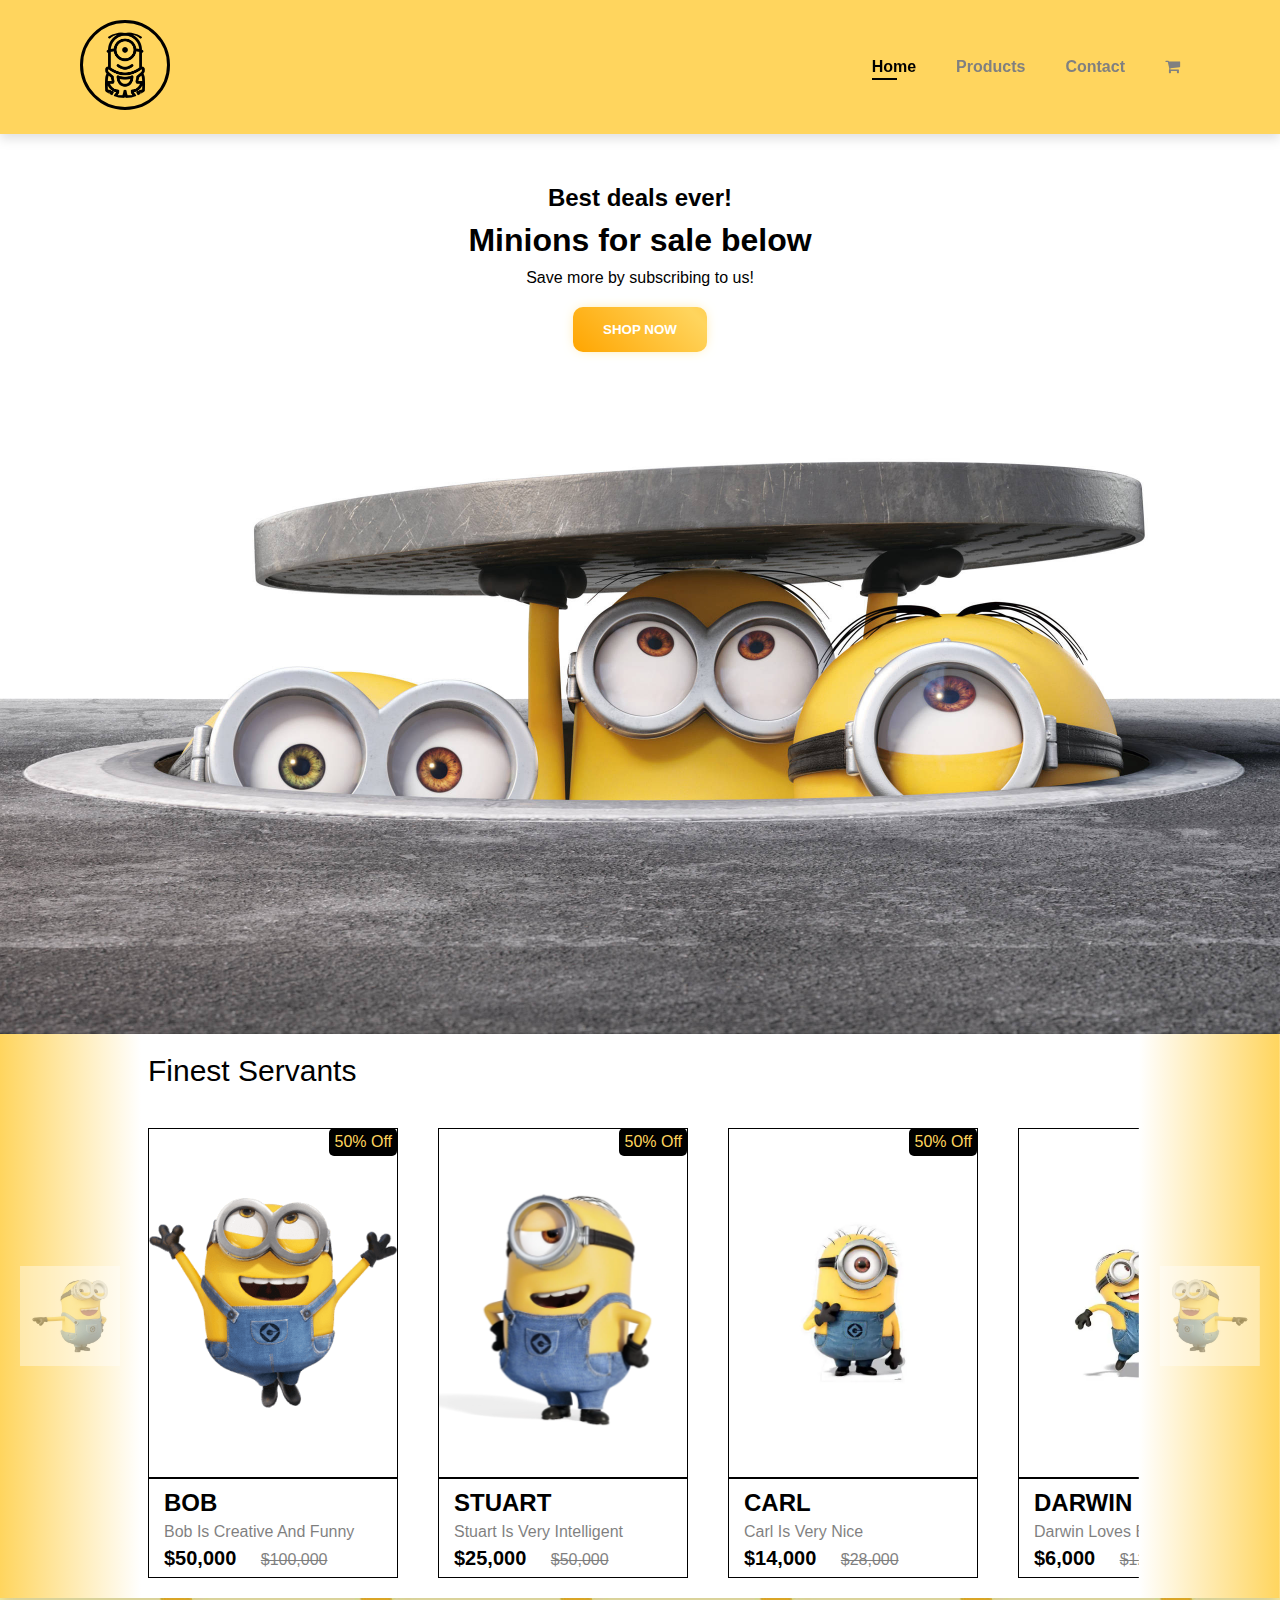
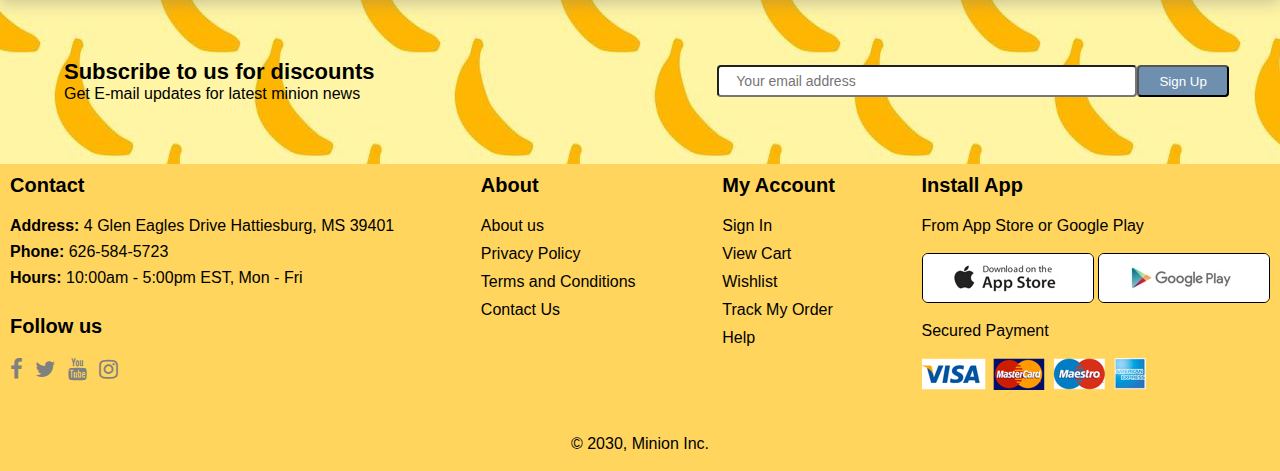
==== commit 7b3fc6be: "fixed html" ====
--- a/index.html
+++ b/index.html
@@ -5,7 +5,7 @@
     <meta http-equiv="X-UA-Compatible" content="IE=edge">
     <meta name="viewport" content="width=device-width, initial-scale=1.0">
     <title>Ecommerce</title>
-    <link href="style.css" rel="stylesheet"></link>
+    <link href="style.css" rel="stylesheet">
     <link rel="stylesheet" href="https://cdnjs.cloudflare.com/ajax/libs/font-awesome/4.7.0/css/font-awesome.min.css">
 </head>
 <body>
@@ -29,7 +29,7 @@
         <h2>Best deals ever!</h2>
         <h1>Minions for sale below</h1>
         <p>Save more by subscribing to us!</p>
-        <form action="products.html"><button class="Shop" role="button">Shop Now</button></form>
+        <form action="products.html"><button class="shop" role="button">Shop Now</button></form>
     </main>
     <section id="slider">
         <h2 class="product-category">Finest Servants</h2>
@@ -185,7 +185,7 @@
             <h4>About</h4>
             <a href="#">About us</a>
             <a href="#">Privacy Policy</a>
-            <a href="#">Terms & Conditions</a>
+            <a href="#">Terms and Conditions</a>
             <a href="#">Contact Us</a>
         </article>
         <article class="col">
--- a/style.css
+++ b/style.css
@@ -3,6 +3,90 @@
   padding: 0;
   box-sizing: border-box;
   font-family: sans-serif;
+}
+
+/* added certain css components to the top for linting */
+.products img { /* products images is right here bc linting */
+  width: 100%;
+  height: 250px;
+  display: block;
+  border-radius: 5%;
+}
+
+.pre-btn img, /* put the button images before the footer images because of litton */
+.nxt-btn img { /* changes the color and size of button images */
+  opacity: 0.4;
+  height: 100px;
+  width: 100px;
+}
+
+footer .install img { /* gives space in the install app column */
+  margin: 10px 0 15px;
+}
+
+.pre-btn:hover img,
+.nxt-btn:hover img { /* when hovering the button, the button appears with color and has a transition */
+  opacity: 1;
+  transition: 0.4s;
+}
+
+/* footer */
+
+footer { /* gives the footer flexbox and space-between */
+  display: flex;
+  flex-wrap: wrap;
+  justify-content: space-between;
+  background-color: #ffd55e;
+  padding: 10px;
+}
+
+footer .col { /* the column in the footer */
+  display: flex;
+  flex-direction: column;
+  align-items: flex-start;
+  margin-bottom: 30px;
+}
+
+footer h4 { /* changing the titles of each footer titles */
+  font-size: 20px;
+  padding-bottom: 20px;
+}
+
+footer p { /* gives space between each information */
+  font-size: 16px;
+  margin: 0 0 8px;
+}
+
+footer a { /* gives space and changes the links */
+  font-size: 16px;
+  text-decoration: none;
+  color: black;
+  margin-bottom: 10px; /* gives space between each link */
+}
+
+footer .follow { /* gives space above to seperate from the contact */
+  margin-top: 20px;
+}
+
+footer .follow a { /* social media links */
+  color: grey;
+  padding-right: 8px; /* gives space between each links */
+  cursor: pointer;
+  font-size: 22px;
+}
+
+footer .install .row img { /* gives borders around the app images */
+  border: 1px solid black;
+  border-radius: 6px;
+}
+
+footer .col a:hover { /* when hovering over footer links, it would change it to lightblue */
+  color: #6f8faf;
+}
+
+footer .copyright {
+  width: 100%;
+  text-align: center;
 }
 
 /* header start */
@@ -12,7 +96,8 @@
   justify-content: space-between; /* put the links to the right side */
   padding: 20px 80px;
   background: #ffd55e;
-  box-shadow: 0 5px 10px rgba(128, 128, 128, 0.234);
+  box-shadow: 0 5px 10px rgba(128 128 128 / 23.4%);
+
   /* next four lines would keep the nav bar on top always */
   z-index: 999;
   position: sticky;
@@ -25,11 +110,13 @@
   align-items: center;
   justify-content: center;
 }
+
 #navbar li {
   list-style: none; /* removes the dots for the list */
   padding: 0 20px;
   position: relative;
 }
+
 #navbar li a {
   text-decoration: none; /* removes the underline */
   font-size: 16px;
@@ -37,6 +124,7 @@
   color: gray; /* change the color of links to black */
   transition: 0.3s ease; /* when hovering the links, a short transition ahppens */
 }
+
 #navbar li a:hover,
 #navbar li a.active {
   color: black;
@@ -44,17 +132,17 @@
 
 /* the line under the links */
 #navbar li a.active::after,
-#navbar li a:hover::after { /* reating this would give the hover for other links */
+#navbar li a:hover::after {/* reating this would give the hover for other links */
   content: "";
   width: 30%; /* gives the line the width */
   background: black;
-  height: 2px; 
+  height: 2px;
   bottom: -4px; /* moves the underline below the link */
   left: 20px; /* moves the underline left to right deoending on px */
   position: absolute;
 }
 
-#mobile{ /* this is for the responsive icons to disappear */
+#mobile { /* this is for the responsive icons to disappear */
   display: none;
   align-items: center;
 }
@@ -64,13 +152,12 @@
 }
 
 .logo {
-width: 10vh;
-height: 10vh;
-border: 3px solid black;
-padding: 1vh;
-border-radius: 50%;
-}
-
+  width: 10vh;
+  height: 10vh;
+  border: 3px solid black;
+  padding: 1vh;
+  border-radius: 50%;
+}
 
 /* home Page */
 #hero {
@@ -84,18 +171,20 @@
   align-items: center; /* changes the length of the words */
 }
 
-#hero h2{
-  padding: 50px 0 10px 0;
-}
-#hero h1{
-  padding: 0 0 10px 0;
-}
-#hero p{
-  padding: 0 0 10px 0;
+#hero h2 {
+  padding: 50px 0 10px;
+}
+
+#hero h1 {
+  padding: 0 0 10px;
+}
+
+#hero p {
+  padding: 0 0 10px;
 }
 
 /* button on home page */
-.Shop {
+.shop {
   margin: 10px;
   padding: 15px 30px; /* changes the size of button */
   text-align: center;
@@ -107,32 +196,35 @@
   display: block;
   border: 1px;
   font-weight: 900;
-  box-shadow: 0px 0px 14px -5px #FFD55E;/* creates a shadow around the button */
-  background-image: linear-gradient(45deg, orange 0%, #FFD55E 51%,orange 100%); /* have it to go to 45 degrees and have 3 different colors considering their position */
+  box-shadow: 0 0 14px -5px #ffd55e;/* creates a shadow around the button */
+  background-image: linear-gradient(45deg, orange 0%, #ffd55e 51%, orange 100%);
+
+  /* have it to go to 45 degrees and have 3 different colors considering their position */
   cursor: pointer;
   user-select: none;
-  -webkit-user-select: none;
   touch-action: manipulation; /* Enables zoom interactions */
 }
-.Shop:hover{
+
+.shop:hover {
   background-position: right center;/* changes the direction */
   color: #fff;
   text-decoration: none;
 }
-.Shop:active{
+
+.shop:active {
   transform: scale(0.95); /* changes the size when clicked */
 }
 
 /* slider */
 
-#slider{ /* creates space around the section */
+#slider { /* creates space around the section */
   position: relative;
   overflow: hidden;
   padding: 20px;
-  box-shadow: 0 5px 15px rgba(128, 128, 128, 0.417);
-}
-
-.product-category{ /* Best selling */
+  box-shadow: 0 5px 15px rgba(128 128 128 / 41.7%);
+}
+
+.product-category { /* Best selling */
   padding: 0 10vw;
   font-size: 30px;
   font-weight: 500;
@@ -140,7 +232,7 @@
   text-transform: capitalize;
 }
 
-.product-container{ /* the container for the cards */
+.product-container { /* the container for the cards */
   padding: 0 10vw;
   display: flex;
   overflow-x: auto;
@@ -149,38 +241,35 @@
 
 .product-container::-webkit-scrollbar {
   display: none; /* this is the scroll bar that scrolls through the containers */
-
-}
-
-.product-card{
+}
+
+.product-card {
   flex: 0 0 auto; /* gave a flex box to give images their size */
   width: 250px;
   height: 450px;
   margin-right: 40px; /* adds space between cards */
 }
 
-.product-image{
+.product-image {
   position: relative;
   overflow: hidden;
   height: 350px;
   width: 100%;
 }
 
-
-.product-pic{ /* this is the picture inside the card */
+.product-pic { /* this is the picture inside the card */
   width: 100%;
   height: 100%;
   object-fit: contain;
   border: 1px solid black;
 }
 
-
-.discount-tag{
+.discount-tag {
   position: absolute;
   background: black;
   padding: 5px;
   border-radius: 5px;
-  color: #FFD55E;
+  color: #ffd55e;
   right: 1px;
   text-transform: capitalize;
 }
@@ -202,13 +291,13 @@
   opacity: 0;
 }
 
+.card-btn:hover { /* when hovering over the button, it changes color */
+  background: black;
+  color: #ffd55e;
+}
+
 .product-card:hover .card-btn {
   opacity: 1; /* when hovering the card, the button "add to wishlist" appears */
-}
-
-.card-btn:hover { /* when hovering over the button, it changes color */
-  background: black;
-  color: #FFD55E;
 }
 
 .product-info { /* the name, description, and price adjustments */
@@ -218,6 +307,7 @@
   padding-left: 15px;/* gives space to the left, which shifts the texts to the right */
   border: 1px solid black;
 }
+
 .product-brand { /* the title of each character */
   text-transform: uppercase;
 }
@@ -232,21 +322,19 @@
   margin: 5px 0;
 }
 
-.price{ /* the price after the discount */
+.price { /* the price after the discount */
   font-weight: 900;
   font-size: 20px;
 }
 
-.ac  ual-price{ /* the actual price for the character */
+.actual-price { /* the actual price for the character */
   margin-left: 20px;
   opacity: 0.5;
   text-decoration: line-through; /* gives the line through the text */
 }
 
-
-
 .nxt-btn,
-.pre-btn{
+.pre-btn {
   border: none;
   width: 11vw;
   height: 100%;
@@ -255,30 +343,18 @@
   display: flex;
   justify-content: center;
   align-items: center;
-  background: linear-gradient(90deg, #FFD55E 0%, white 100%);
+  background: linear-gradient(90deg, #ffd55e 0%, white 100%);
   cursor: pointer;
   z-index: 9;
 }
 
-.pre-btn{
+.pre-btn {
   left: 0;
 }
-.nxt-btn{
+
+.nxt-btn {
   right: 0;
   transform: scaleX(-1);
-}
-
-.pre-btn img,
-.nxt-btn img{ /* changes the color and size of button images */
-  opacity: 0.4;
-  height: 100px;
-  width: 100px;
-}
-
-.pre-btn:hover img,
-.nxt-btn:hover img{ /* when hovering the button, the button appears with color and has a transition */
-  opacity: 1;
-  transition: 0.4s;
 }
 
 /* Subscribe */
@@ -290,17 +366,20 @@
   align-items: center;
   background-image: url("images/backgrounds/banna.jpeg");
   height: 13vw;
-  box-shadow: 0 5px 5px rgba(128, 128, 128, 0.234);
-}
-.subtext{
+  box-shadow: 0 5px 5px rgba(128 128 128 / 23.4%);
+}
+
+.subtext {
   margin-left: 5vw;
 }
+
 .subtext h4 {
   font-size: 22px;
   font-weight: 700;
   color: black;
 }
-#subscribe input{
+
+#subscribe input {
   height: 2rem;
   padding: 0 1.25em;
   font-size: 14px;
@@ -308,115 +387,67 @@
   border-radius: 4px;
   outline: none;
 }
-.signup{
+
+.signup {
   height: 2rem;
-  padding: 0 1.50em;
+  padding: 0 1.5em;
   border-radius: 4px;
-  background-color: #6F8FAF;
+  background-color: #6f8faf;
   color: white;
   white-space: nowrap; /* makes "sign up" into one line */
 }
-.form{
+
+.form {
   display: flex;
   width: 40%;
   margin-right: 4vw;
 }
 
-/* footer */
-
-footer { /* gives the footer flexbox and space-between */
-  display: flex;
-  flex-wrap: wrap;
-  justify-content: space-between;
-  background-color: #FFD55E;
-  padding: 10px;
-}
-footer .col { /* the column in the footer */
-  display: flex;
-  flex-direction: column;
-  align-items: flex-start;
-  margin-bottom: 30px;
-}
-footer h4 { /* changing the titles of each footer titles */
-  font-size: 20px;
-  padding-bottom: 20px;
-}
-footer p { /* gives space between each information */
-  font-size: 16px;
-  margin: 0 0 8px 0;
-}
-footer a { /* gives space and changes the links */
-  font-size: 16px;
-  text-decoration: none;
-  color: black;
-  margin-bottom: 10px; /* gives space between each link */
-}
-footer .follow{ /* gives space above to seperate from the contact */
-  margin-top: 20px;
-}
-footer .follow a{ /* social media links */
-  color: grey;
-  padding-right: 8px; /* gives space between each links */
-  cursor: pointer;
-  font-size: 22px;
-}
-footer .install .row img{ /* gives borders around the app images */
-  border: 1px solid black;
-  border-radius: 6px;
-}
-footer .install img{ /* gives space in the install app column */
-  margin: 10px 0 15px 0;
-}
-footer .col a:hover{ /* when hovering over footer links, it would change it to lightblue */
-  color: #6F8FAF;
-}
-footer .copyright {
-  width: 100%;
-  text-align: center;
-}
 /* ----------------------------------------- */
+
 /* Products Page */
-.products{
+.products {
   display: grid;
   grid-template-columns: repeat(auto-fit, minmax(350px, auto));
   grid-gap: 50px;
   margin: 50px auto;
   padding: 20px;
 }
-.product{
+
+.product {
   padding: 10px;
   border: 1px solid black;
   border-radius: 10px;
-  box-shadow: 0 5px 5px rgba(0, 0, 0, 0.352);
-  background-color: #6F8FAF;
-}
-.products img{
-  width: 100%;
-  height: 250px;
-  display: block;
-  border-radius: 5%;
-}
-.product .title{
+  box-shadow: 0 5px 5px rgba(0 0 0 / 35.2%);
+  background-color: #6f8faf;
+}
+
+.product .title {
   border-bottom: 1px solid black; /* creates a line below the title */
   text-align: center;
   font-weight: 800;
-  padding: 30px 0 20px 0;
-}
-.product .description{
+  padding: 30px 0 20px;
+}
+
+.product .description {
   text-align: center;
-  padding: 0 20px 20px 20px;
-}
-.product .price{
+  padding: 0 20px 20px;
+}
+
+.product .price {
   text-align: center;
 }
-.products h4{
+
+.products h4 {
   background-color: red;
   top: 15px;
   z-index: 1;
 }
+
 /* ------------------------------------- */
+
 /* Contact Page */
-#contact-container{
+#contact-container {
   position: relative;
   display: flex;
   justify-content: center;
@@ -424,33 +455,36 @@
   height: 100%;
   padding: 20px 100px;
 }
-#contact-container::after{
-  content: '';
+
+#contact-container::after {
+  content: "";
   position: absolute;
   left: 0;
   top: 0;
   width: 100%;
   height: 100%;
-  background: url(images/backgrounds/Minions-Despicable-Me-Cute-Yellow-Art-Illustration-ipad-air.jpg);
+  background: url("images/backgrounds/Minions-Despicable-Me-Cute-Yellow-Art-Illustration-ipad-air.jpg");
   background-size: cover;
   z-index: -1;
   filter: blur(3px);
 }
 
-.contact-box{
+.contact-box {
   width: 500px;
   background-color: white;
   position: relative;
   border-radius: 15px;
   box-shadow: 0 0 20px 0 white;
 }
-.contact-box form{
+
+.contact-box form {
   margin: 35px;
   flex-wrap: wrap;
   display: flex;
   justify-content: center;
 }
-.input-field{
+
+.input-field {
   width: 400px;
   height: 40px;
   margin-top: 20px;
@@ -459,26 +493,31 @@
   border-radius: 15px;
   outline: none;
 }
-.textarea-field{
+
+.textarea-field {
   height: 150px;
   padding-top: 10px;
 }
-.contact-button{
+
+.contact-button {
   border-radius: 20px;
   padding: 10px;
   margin-top: 18px;
   background-color: red;
   cursor: pointer;
 }
-.contact-box h4{
+
+.contact-box h4 {
   display: flex;
   justify-content: center;
   align-items: center;
   padding-top: 7%;
 }
+
 /* ------------------------------------- */
+
 /* MediaQ */
-@media (max-width:820px) {
+@media (max-width: 820px) {
   #navbar { /* creates a nav bar to go to the side */
     display: flex;
     flex-direction: column;
@@ -493,24 +532,27 @@
     box-shadow: 0 10px 10px grey;
     padding: 80px 0 0 10px;
     transition: 0.3s;
-    }
+  }
+
   #navbar li { /* creates space between the links */
     margin-bottom: 25px;
-    }
-
-  #navbar.active{
-    right: 0px;
-    }
-
-  #mobile{
+  }
+
+  #navbar.active {
+    right: 2px;
+  }
+
+  #mobile {
     display: flex;
     align-items: center;
-    }
-  #mobile i{
+  }
+
+  #mobile i {
     color: #1a1a1a;
     font-size: 24px;
     padding-left: 20px;
-    }
+  }
+
   #close {
     position: absolute;
     top: 30px;
@@ -518,59 +560,74 @@
     color: black;
     font-size: 24px;
     display: initial; /* shows the close button when inside a query */
-    }
+  }
+
   #lg-bag {
     display: none;
-    }
+  }
+
   #hero {
     height: 70vh;
     padding: 0 80px;
-    }
+  }
+
   .product-card { /* changes the width of each card and its smaller */
     width: 200px;
-    }
-}
-@media (max-width: 477px){
-    /* home page */
+  }
+}
+
+@media (max-width: 477px) {
+  /* home page */
   #navbar { /* changes how much space is in the slider for navbar */
     width: 200px;
-    }
+  }
+
   #header {
     padding: 10px 30px; /* creates space in the navbar */
-    }
+  }
+
   #hero {
     padding: 0; /* allows the information in the hero to be centered */
-    }
-  #subscribe{
+  }
+
+  #subscribe {
     height: 14vh;
     justify-content: space-around;/* shifts the subscribe infor in the middle */
-    }
-  .form{
+  }
+
+  .form {
     width: 60%;
-    }
+  }
+
   #subscribe input {
     width: 12rem;
-    }
-    /*slider*/
-  .product-category{
+  }
+
+  /* slider */
+  .product-category {
     padding: 0 16vw;
-    }
+  }
+
   .pre-btn,
-  .nxt-btn{
+  .nxt-btn {
     width: 70px;
-    }
+  }
+
   .pre-btn img,
-  .nxt-btn img{
+  .nxt-btn img {
     width: 70px;
-    }
-  .product-container{
+  }
+
+  .product-container {
     padding: 0 14vw;
-    }
-  .product-card{
+  }
+
+  .product-card {
     margin-right: 10px;
-    }
-    /* Contact */
-  .contact-box{
+  }
+
+  /* Contact */
+  .contact-box {
     width: 300px;
-    }
-}+  }
+}
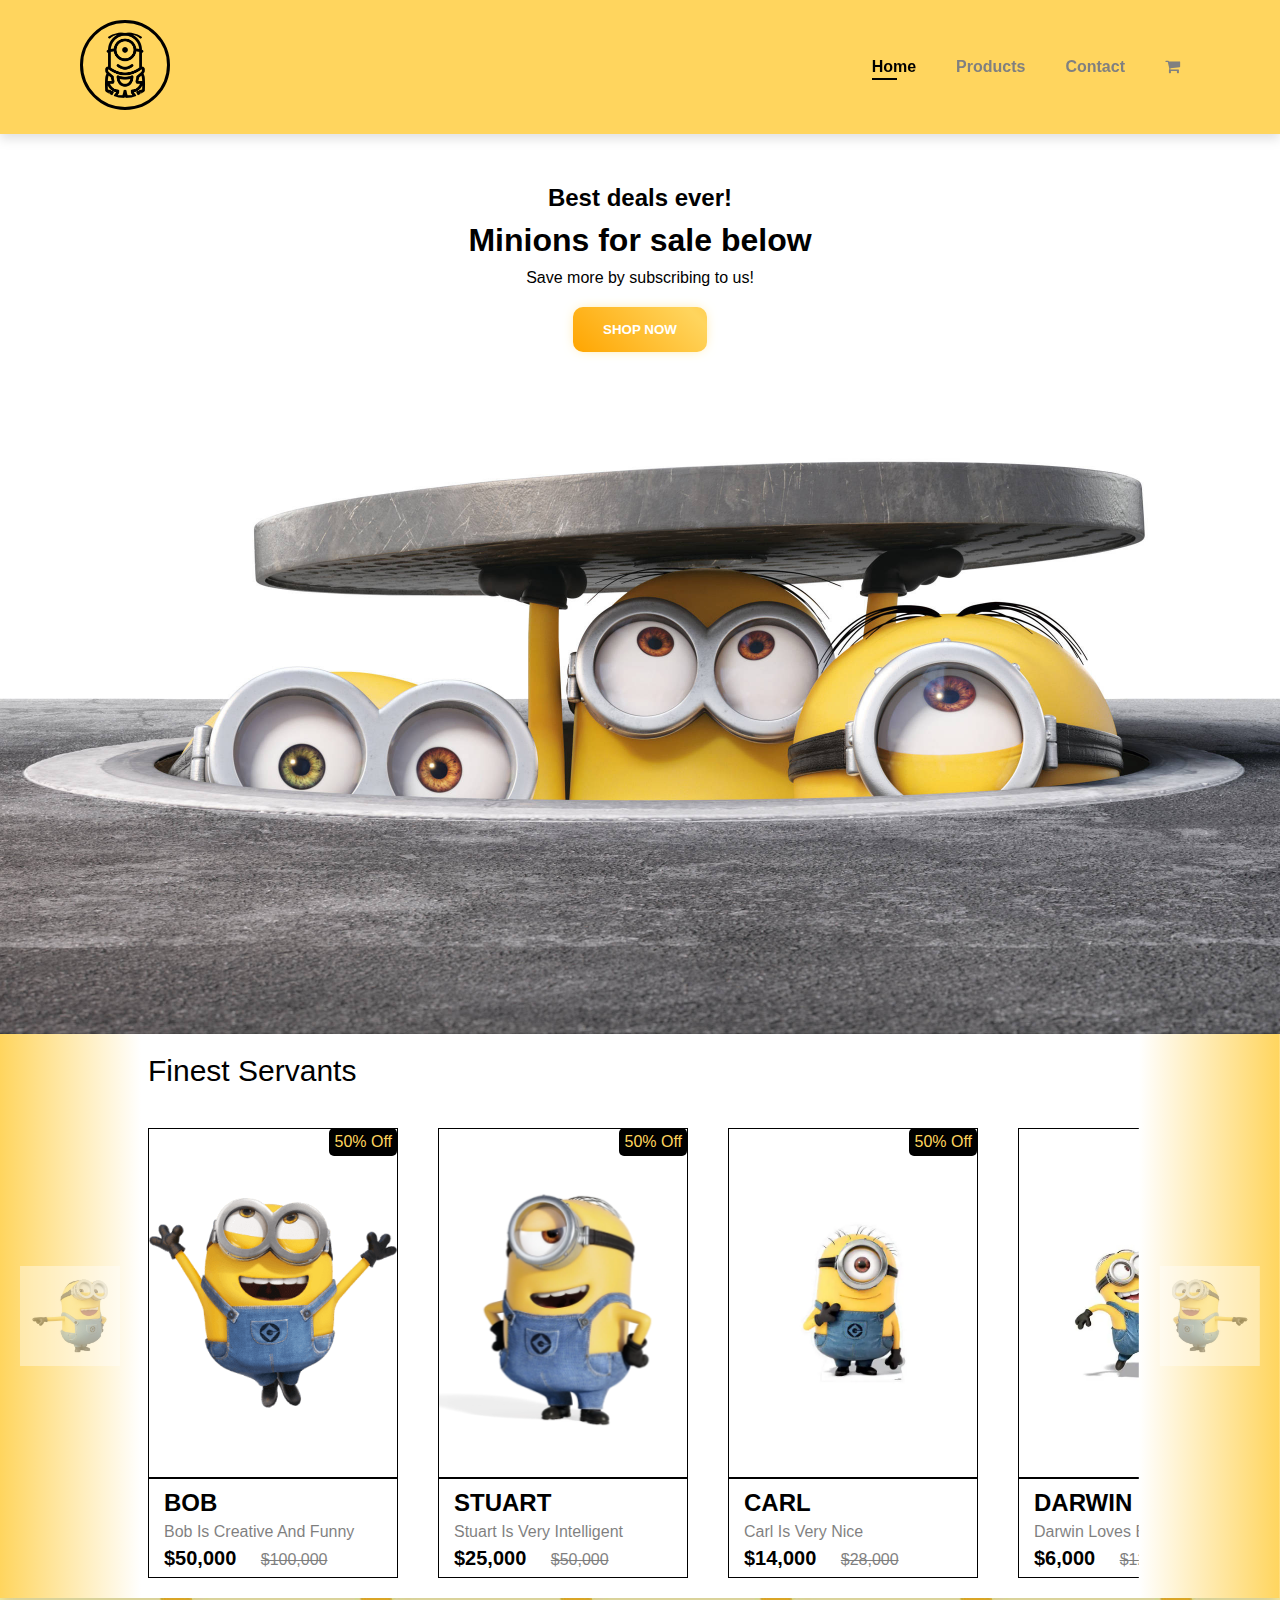
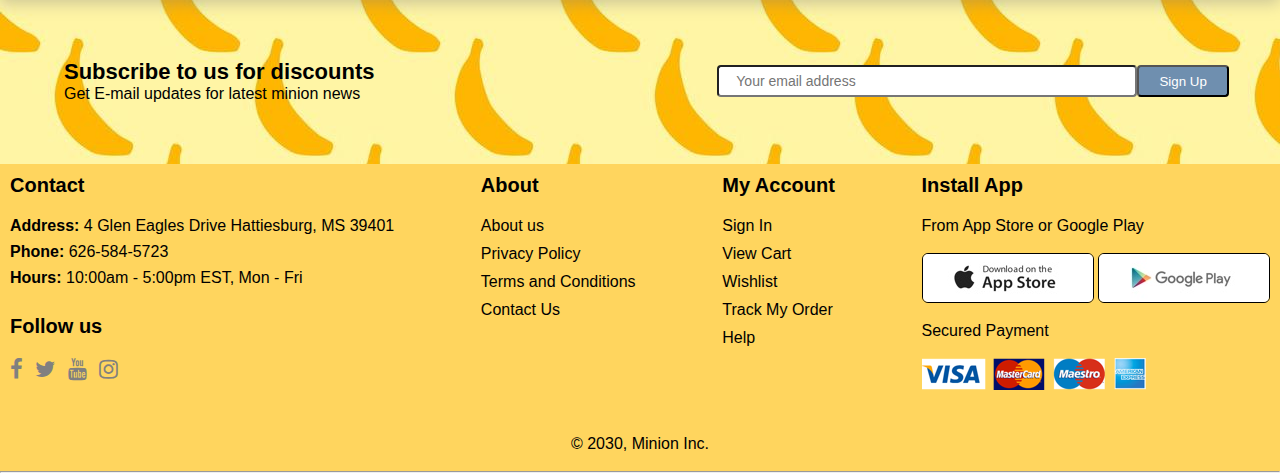
==== commit 6faa052d: "final changes?" ====
--- a/index.html
+++ b/index.html
@@ -210,6 +210,7 @@
             <p>© 2030, Minion Inc. </p>
         </artcle>
     </footer>
+    <hr>
     <script src="app.js"></script>
 </body>
 </html>--- a/style.css
+++ b/style.css
@@ -527,7 +527,7 @@
     top: 0;
     right: -300px;
     height: 100vh;
-    width: 300px;
+    width: 300px; /* adjusts the slider */
     background-color: white;
     box-shadow: 0 10px 10px grey;
     padding: 80px 0 0 10px;
@@ -539,7 +539,7 @@
   }
 
   #navbar.active {
-    right: 2px;
+    right: 1px;
   }
 
   #mobile {
